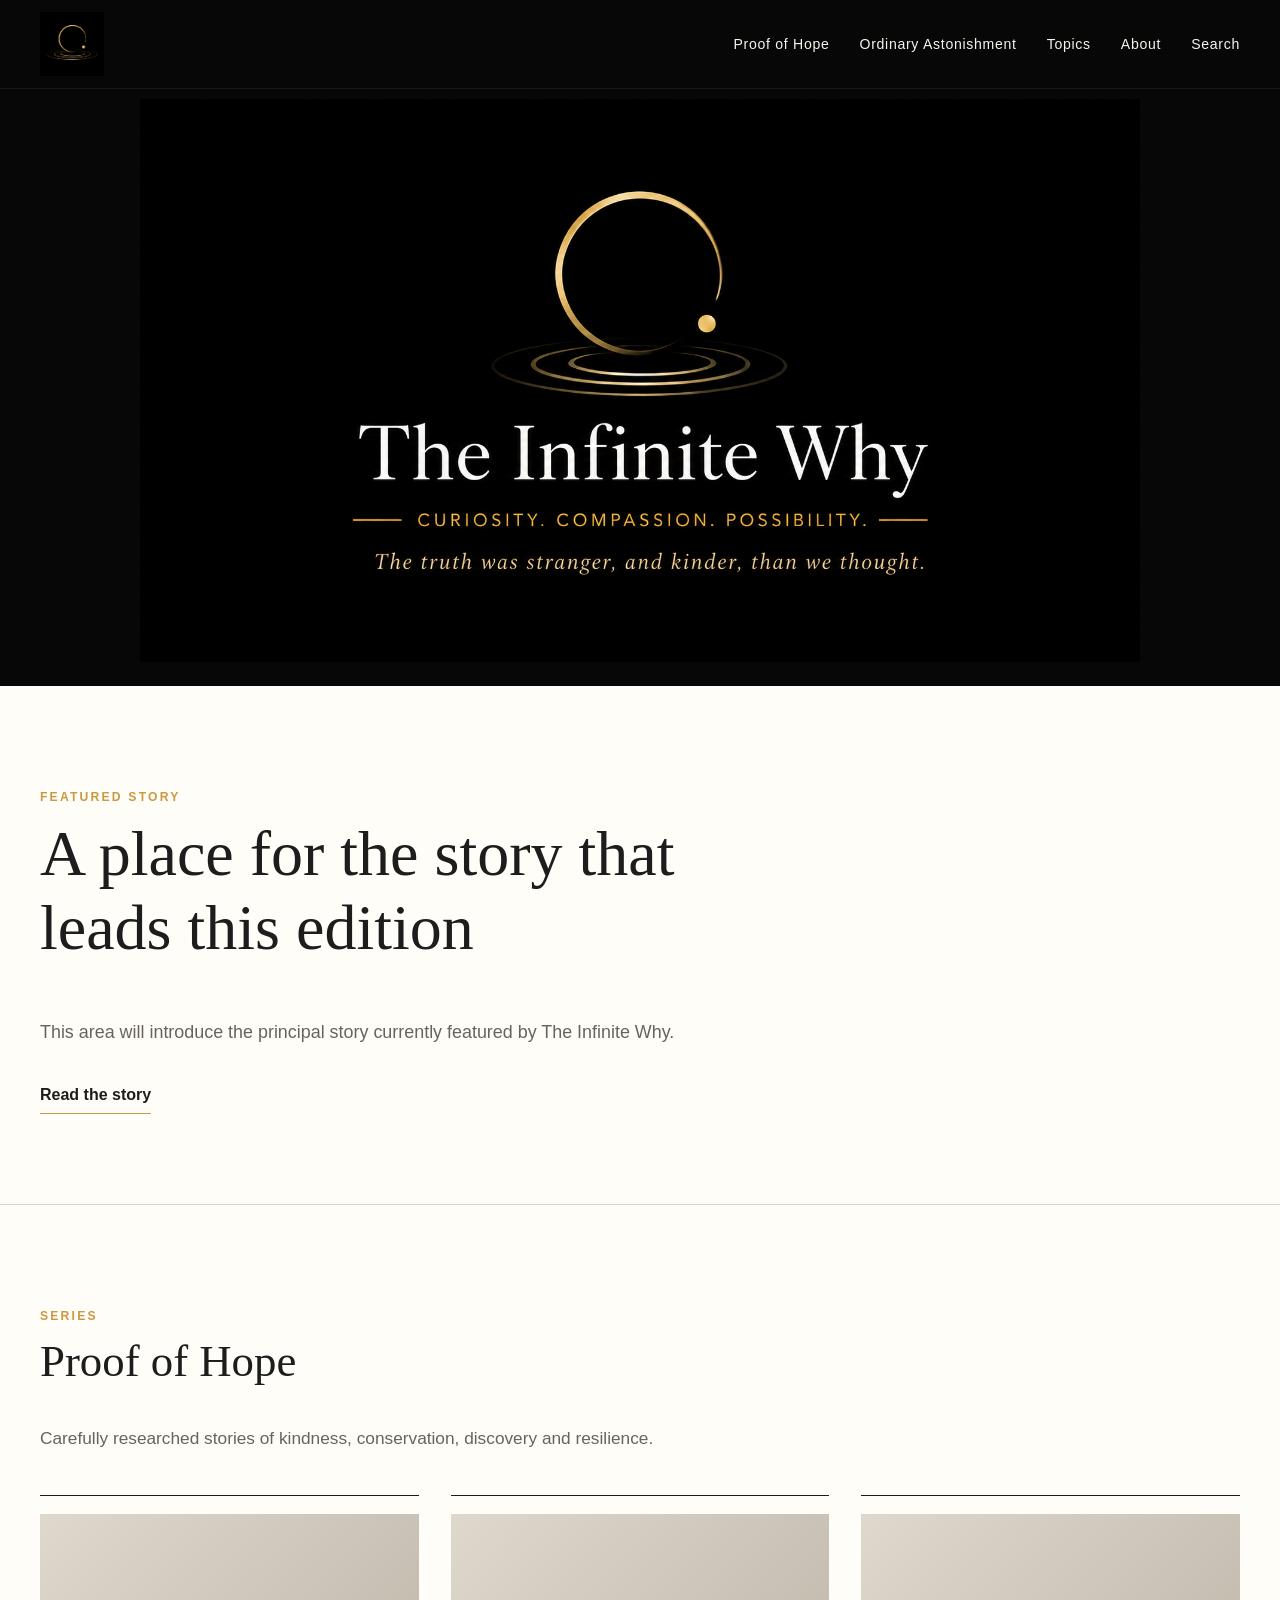
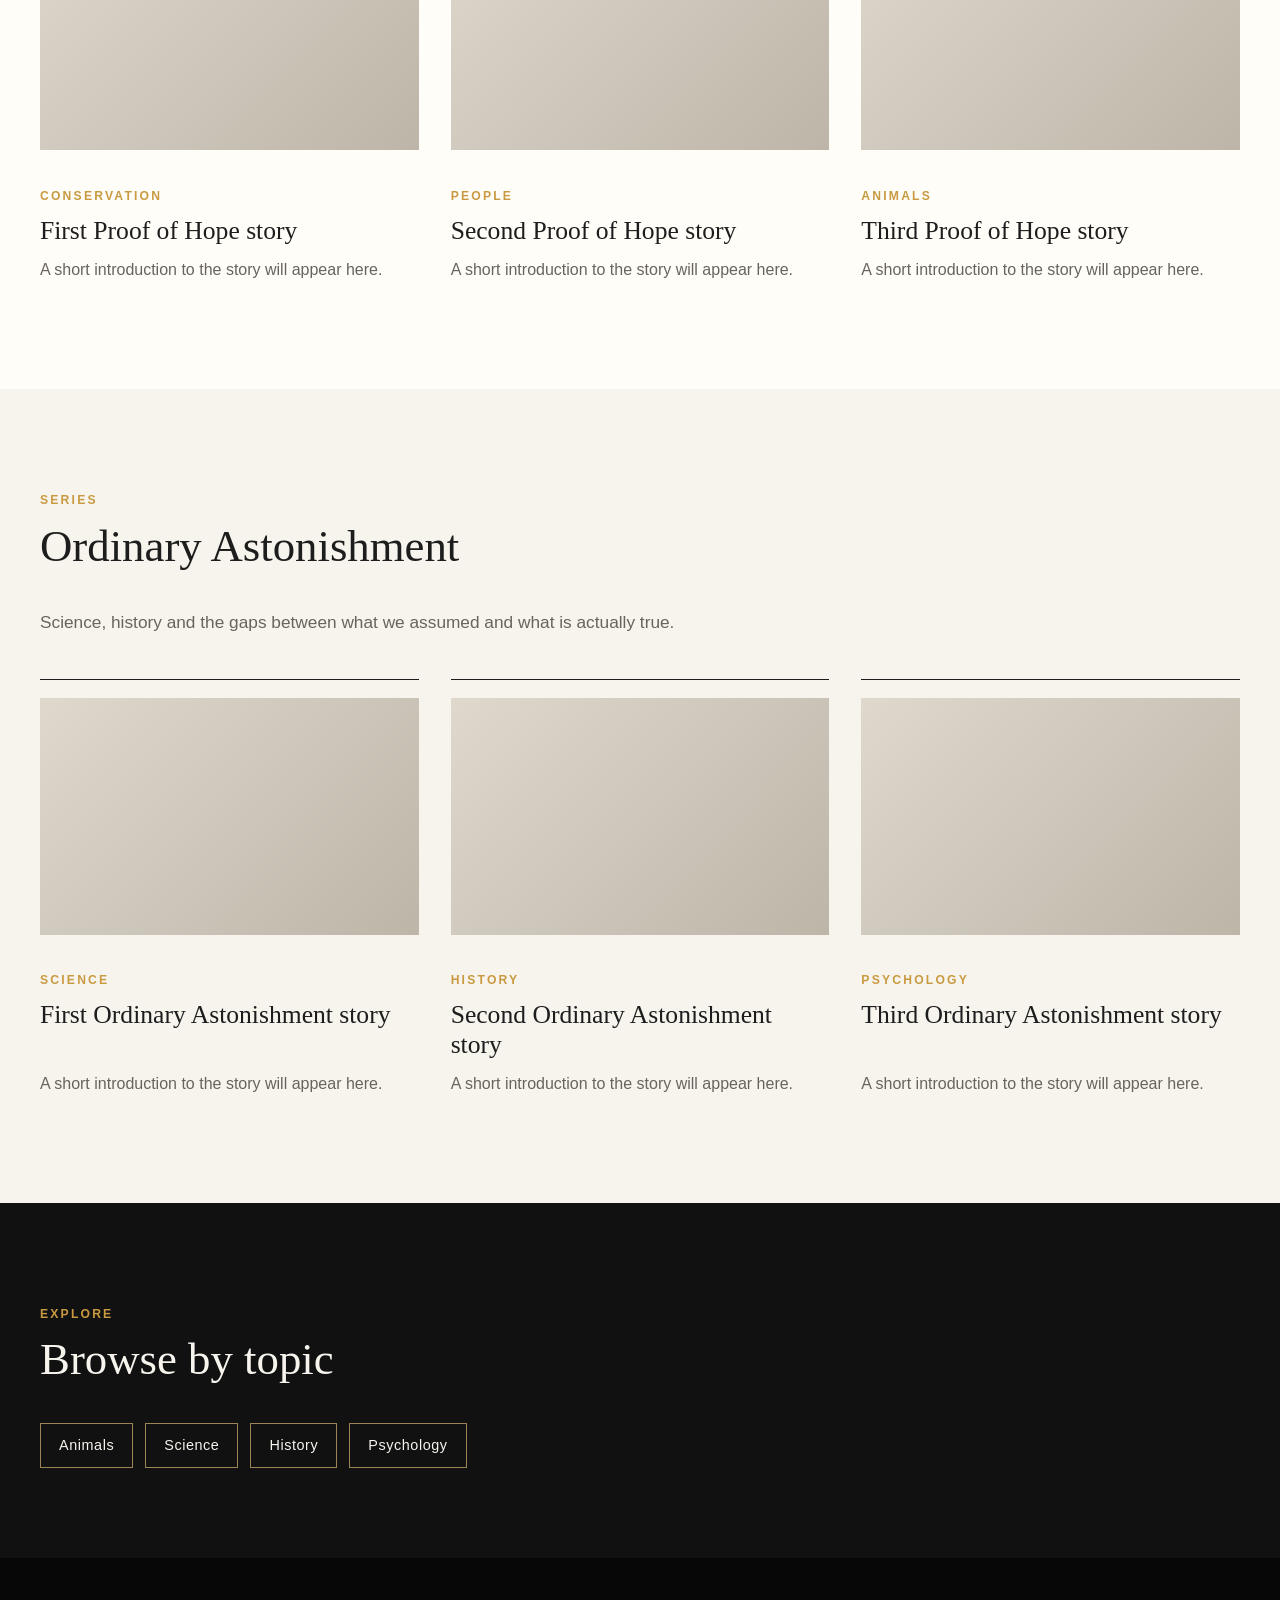
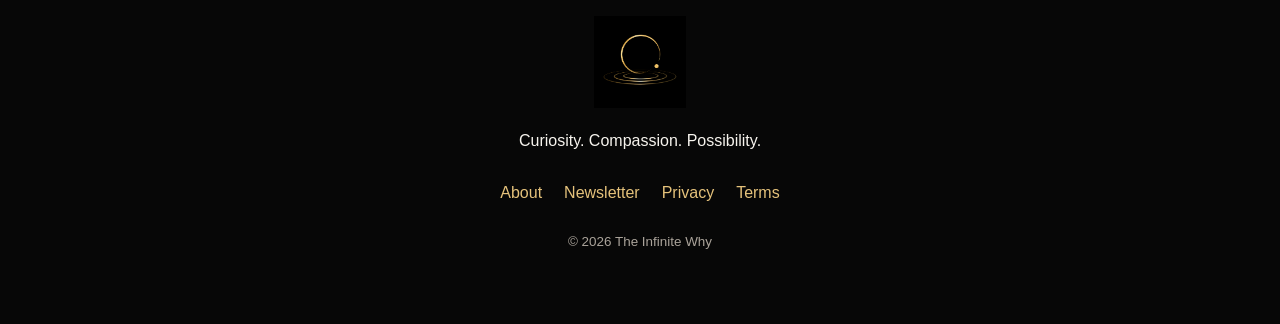
==== index.html @ bc5979b3 "Restore local project after OneDrive move" ====
<!DOCTYPE html>
<html lang="en">
<head>
    <meta charset="UTF-8">

    <meta
        name="viewport"
        content="width=device-width, initial-scale=1.0"
    >

    <meta
        name="description"
        content="The Infinite Why explores evidence-based stories of curiosity, compassion and possibility."
    >

    <title>The Infinite Why</title>

    <link rel="stylesheet" href="css/style.css">
</head>

<body>

    <header class="site-header">

        <nav class="main-navigation" aria-label="Main navigation">

            <a class="brand-link" href="index.html">
                <img
                    class="navigation-logo"
                    src="images/branding/symbol-logo.png"
                    alt="The Infinite Why home"
                >
            </a>

            <button
                class="menu-button"
                type="button"
                aria-label="Open navigation menu"
                aria-expanded="false"
            >
                Menu
            </button>

            <ul class="navigation-links">
                <li>
                    <a href="#proof-of-hope">Proof of Hope</a>
                </li>

                <li>
                    <a href="#ordinary-astonishment">
                        Ordinary Astonishment
                    </a>
                </li>

                <li>
                    <a href="#topics">Topics</a>
                </li>

                <li>
                    <a href="about.html">About</a>
                </li>

                <li>
                    <a href="#search">Search</a>
                </li>
            </ul>

        </nav>

        <div class="brand-header">
            <img
                src="images/branding/header.png"
                alt="The Infinite Why. Curiosity. Compassion. Possibility. The truth was stranger, and kinder, than we thought."
            >
        </div>

    </header>

    <main>

        <section class="featured-story">
            <div class="section-inner">

                <p class="section-label">Featured story</p>

                <h1>A place for the story that leads this edition</h1>

                <p>
                    This area will introduce the principal story currently
                    featured by The Infinite Why.
                </p>

                <a class="text-link" href="#">
                    Read the story
                </a>

            </div>
        </section>

        <section
            class="publication-section"
            id="proof-of-hope"
        >
            <div class="section-inner">

                <p class="section-label">Series</p>

                <h2>Proof of Hope</h2>

                <p>
                    Carefully researched stories of kindness, conservation,
                    discovery and resilience.
                </p>

                <div class="story-grid">

                    <article class="story-card">
                        <div class="story-image-placeholder"></div>

                        <p class="story-topic">Conservation</p>

                        <h3>First Proof of Hope story</h3>

                        <p>
                            A short introduction to the story will appear here.
                        </p>
                    </article>

                    <article class="story-card">
                        <div class="story-image-placeholder"></div>

                        <p class="story-topic">People</p>

                        <h3>Second Proof of Hope story</h3>

                        <p>
                            A short introduction to the story will appear here.
                        </p>
                    </article>

                    <article class="story-card">
                        <div class="story-image-placeholder"></div>

                        <p class="story-topic">Animals</p>

                        <h3>Third Proof of Hope story</h3>

                        <p>
                            A short introduction to the story will appear here.
                        </p>
                    </article>

                </div>
            </div>
        </section>

        <section
            class="publication-section"
            id="ordinary-astonishment"
        >
            <div class="section-inner">

                <p class="section-label">Series</p>

                <h2>Ordinary Astonishment</h2>

                <p>
                    Science, history and the gaps between what we assumed
                    and what is actually true.
                </p>

                <div class="story-grid">

                    <article class="story-card">
                        <div class="story-image-placeholder"></div>

                        <p class="story-topic">Science</p>

                        <h3>First Ordinary Astonishment story</h3>

                        <p>
                            A short introduction to the story will appear here.
                        </p>
                    </article>

                    <article class="story-card">
                        <div class="story-image-placeholder"></div>

                        <p class="story-topic">History</p>

                        <h3>Second Ordinary Astonishment story</h3>

                        <p>
                            A short introduction to the story will appear here.
                        </p>
                    </article>

                    <article class="story-card">
                        <div class="story-image-placeholder"></div>

                        <p class="story-topic">Psychology</p>

                        <h3>Third Ordinary Astonishment story</h3>

                        <p>
                            A short introduction to the story will appear here.
                        </p>
                    </article>

                </div>
            </div>
        </section>

        <section class="topics-section" id="topics">
            <div class="section-inner">

                <p class="section-label">Explore</p>

                <h2>Browse by topic</h2>

                <div class="topic-links">
                    <a href="topics/animals.html">Animals</a>
                    <a href="topics/science.html">Science</a>
                    <a href="topics/history.html">History</a>
                    <a href="topics/psychology.html">Psychology</a>
                </div>

            </div>
        </section>

    </main>

    <footer class="site-footer">
        <div class="section-inner">

            <img
                class="footer-logo"
                src="images/branding/symbol-logo.png"
                alt=""
            >

            <p>
                Curiosity. Compassion. Possibility.
            </p>

            <nav aria-label="Footer navigation">
                <a href="about.html">About</a>
                <a href="pages/newsletter.html">Newsletter</a>
                <a href="pages/privacy.html">Privacy</a>
                <a href="pages/terms.html">Terms</a>
            </nav>

            <p>
                © 2026 The Infinite Why
            </p>

        </div>
    </footer>

    <script src="js/main.js"></script>

</body>
</html>
---- css/style.css ----
/* =========================================
   THE INFINITE WHY
   Main stylesheet
   ========================================= */


/* ---------- Colour and spacing system ---------- */

:root {
    --black: #070707;
    --soft-black: #111111;
    --warm-white: #f7f4ee;
    --paper: #fffdf8;
    --gold: #c99a41;
    --gold-light: #e5c27b;
    --text-dark: #1d1d1d;
    --text-muted: #68645d;
    --border-light: #dcd5c9;

    --content-width: 1200px;
    --reading-width: 760px;
    --page-padding: 24px;
}


/* ---------- Basic reset ---------- */

*,
*::before,
*::after {
    box-sizing: border-box;
}

html {
    scroll-behavior: smooth;
}

body {
    margin: 0;
    background: var(--warm-white);
    color: var(--text-dark);
    font-family: Arial, Helvetica, sans-serif;
    line-height: 1.6;
}

img {
    display: block;
    max-width: 100%;
    height: auto;
}

a {
    color: inherit;
    text-decoration: none;
}

button,
input {
    font: inherit;
}


/* ---------- Reusable page container ---------- */

.section-inner {
    width: min(
        calc(100% - (var(--page-padding) * 2)),
        var(--content-width)
    );
    margin-inline: auto;
}


/* ---------- Navigation ---------- */

.site-header {
    background: var(--black);
}

.main-navigation {
    display: flex;
    align-items: center;
    justify-content: space-between;
    width: min(
        calc(100% - (var(--page-padding) * 2)),
        var(--content-width)
    );
    min-height: 88px;
    margin-inline: auto;
    gap: 32px;
}

.brand-link {
    flex: 0 0 auto;
}

.navigation-logo {
    width: 64px;
    height: 64px;
    object-fit: contain;
}

.navigation-links {
    display: flex;
    align-items: center;
    gap: 30px;
    margin: 0;
    padding: 0;
    list-style: none;
}

.navigation-links a {
    color: var(--warm-white);
    font-size: 0.88rem;
    letter-spacing: 0.05em;
    transition:
        color 180ms ease,
        border-color 180ms ease;
}

.navigation-links a:hover,
.navigation-links a:focus-visible {
    color: var(--gold-light);
}

.menu-button {
    display: none;
    border: 1px solid var(--gold);
    background: transparent;
    color: var(--warm-white);
    padding: 8px 14px;
    cursor: pointer;
}


/* ---------- Branded homepage header ---------- */

.brand-header {
   display: flex;
    justify-content: center;
    padding: 10px var(--page-padding) 24px;
    border-top: 1px solid rgba(255, 255, 255, 0.08);
}

.brand-header img {
      width: min(100%, 1000px);
}


/* ---------- Shared editorial typography ---------- */

h1,
h2,
h3 {
    margin-top: 0;
    font-family: Georgia, "Times New Roman", serif;
    line-height: 1.15;
    font-weight: 500;
}

h1 {
    font-size: clamp(2.3rem, 5vw, 5rem);
}

h2 {
    font-size: clamp(2rem, 3.5vw, 3rem);
}

h3 {
    font-size: clamp(1.35rem, 2vw, 1.8rem);
}

.section-label,
.story-topic {
    margin-bottom: 10px;
    color: var(--gold);
    font-size: 0.76rem;
    font-weight: 700;
    letter-spacing: 0.18em;
    text-transform: uppercase;
}


/* ---------- Featured story ---------- */

.featured-story {
    padding: 90px 0;
    background: var(--paper);
    border-bottom: 1px solid var(--border-light);
}

.featured-story .section-inner {
    max-width: var(--reading-width);
    margin-left: max(
        var(--page-padding),
        calc((100% - var(--content-width)) / 2)
    );
}

.featured-story p:not(.section-label) {
    max-width: 650px;
    color: var(--text-muted);
    font-size: 1.12rem;
}

.text-link {
    display: inline-block;
    margin-top: 18px;
    padding-bottom: 5px;
    border-bottom: 1px solid var(--gold);
    color: var(--text-dark);
    font-weight: 700;
}

.text-link:hover,
.text-link:focus-visible {
    color: var(--gold);
}


/* ---------- Publication sections ---------- */

.publication-section {
    padding: 90px 0;
}

.publication-section:nth-of-type(even) {
    background: var(--paper);
}

.publication-section > .section-inner > p:not(.section-label) {
    max-width: 720px;
    margin-bottom: 42px;
    color: var(--text-muted);
    font-size: 1.08rem;
}


/* ---------- Story grid ---------- */

.story-grid {
    display: grid;
    grid-template-columns: repeat(3, minmax(0, 1fr));
    gap: 32px;
}

.story-card {
    display: flex;
    flex-direction: column;
    min-width: 0;
    padding-top: 18px;
    border-top: 1px solid var(--text-dark);
}

.story-image-placeholder {
    aspect-ratio: 16 / 10;
    margin-bottom: 24px;
    background:
        linear-gradient(
            135deg,
            #ded8cd,
            #bdb5a8
        );
}

.story-card h3 {
    margin-bottom: 12px;
}

.story-card p:last-child {
    margin-top: auto;
    color: var(--text-muted);
}


/* ---------- Topic section ---------- */

.topics-section {
    padding: 90px 0;
    background: var(--soft-black);
    color: var(--warm-white);
}

.topic-links {
    display: flex;
    flex-wrap: wrap;
    gap: 12px;
    margin-top: 34px;
}

.topic-links a {
    padding: 10px 18px;
    border: 1px solid rgba(229, 194, 123, 0.65);
    color: var(--warm-white);
    font-size: 0.9rem;
    letter-spacing: 0.04em;
    transition:
        background-color 180ms ease,
        color 180ms ease;
}

.topic-links a:hover,
.topic-links a:focus-visible {
    background: var(--gold);
    color: var(--black);
}


/* ---------- Footer ---------- */

.site-footer {
    padding: 58px 0;
    background: var(--black);
    color: var(--warm-white);
    text-align: center;
}

.footer-logo {
    width: 92px;
    margin: 0 auto 20px;
}

.site-footer nav {
    display: flex;
    flex-wrap: wrap;
    justify-content: center;
    gap: 22px;
    margin: 26px 0;
}

.site-footer a {
    color: var(--gold-light);
}

.site-footer p:last-child {
    color: #aaa39a;
    font-size: 0.84rem;
}


/* ---------- Keyboard accessibility ---------- */

a:focus-visible,
button:focus-visible {
    outline: 2px solid var(--gold-light);
    outline-offset: 4px;
}


/* ---------- Tablet layout ---------- */

@media (max-width: 900px) {

    .story-grid {
        grid-template-columns: repeat(2, minmax(0, 1fr));
    }

    .story-card:last-child {
        grid-column: 1 / -1;
        max-width: calc(50% - 16px);
    }

    .navigation-links {
        gap: 18px;
    }
}


/* ---------- Mobile layout ---------- */

@media (max-width: 700px) {

    :root {
        --page-padding: 18px;
    }

    .main-navigation {
        flex-wrap: wrap;
        padding-block: 12px;
    }

    .menu-button {
        display: block;
    }

    .navigation-links {
        display: none;
        flex-basis: 100%;
        flex-direction: column;
        align-items: flex-start;
        gap: 0;
        padding: 12px 0 6px;
    }

    .navigation-links.is-open {
        display: flex;
    }

    .navigation-links li {
        width: 100%;
    }

    .navigation-links a {
        display: block;
        width: 100%;
        padding: 12px 0;
        border-bottom: 1px solid rgba(255, 255, 255, 0.12);
    }

    .brand-header {
        padding-top: 26px;
        padding-bottom: 32px;
    }

    .featured-story,
    .publication-section,
    .topics-section {
        padding: 62px 0;
    }

    .featured-story .section-inner {
        margin-inline: auto;
    }

    .story-grid {
        grid-template-columns: 1fr;
    }

    .story-card:last-child {
        grid-column: auto;
        max-width: none;
    }
}
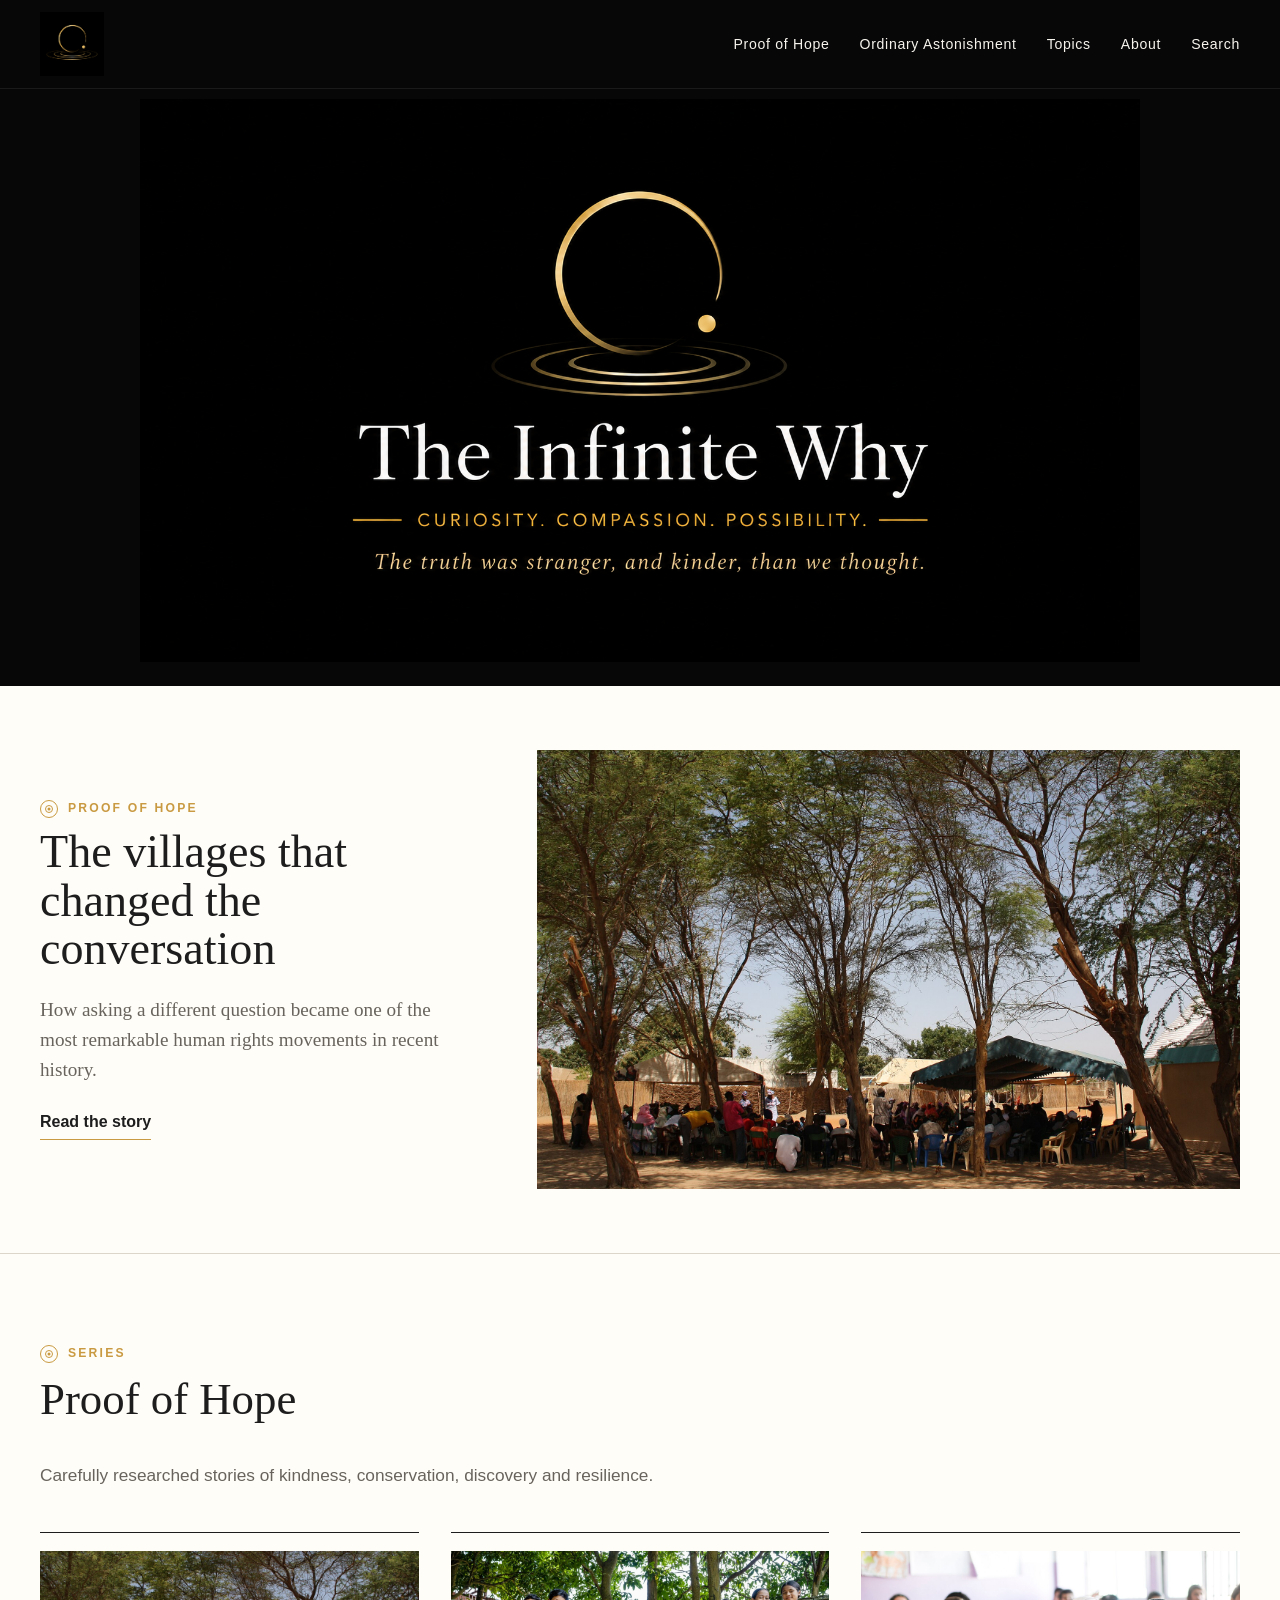
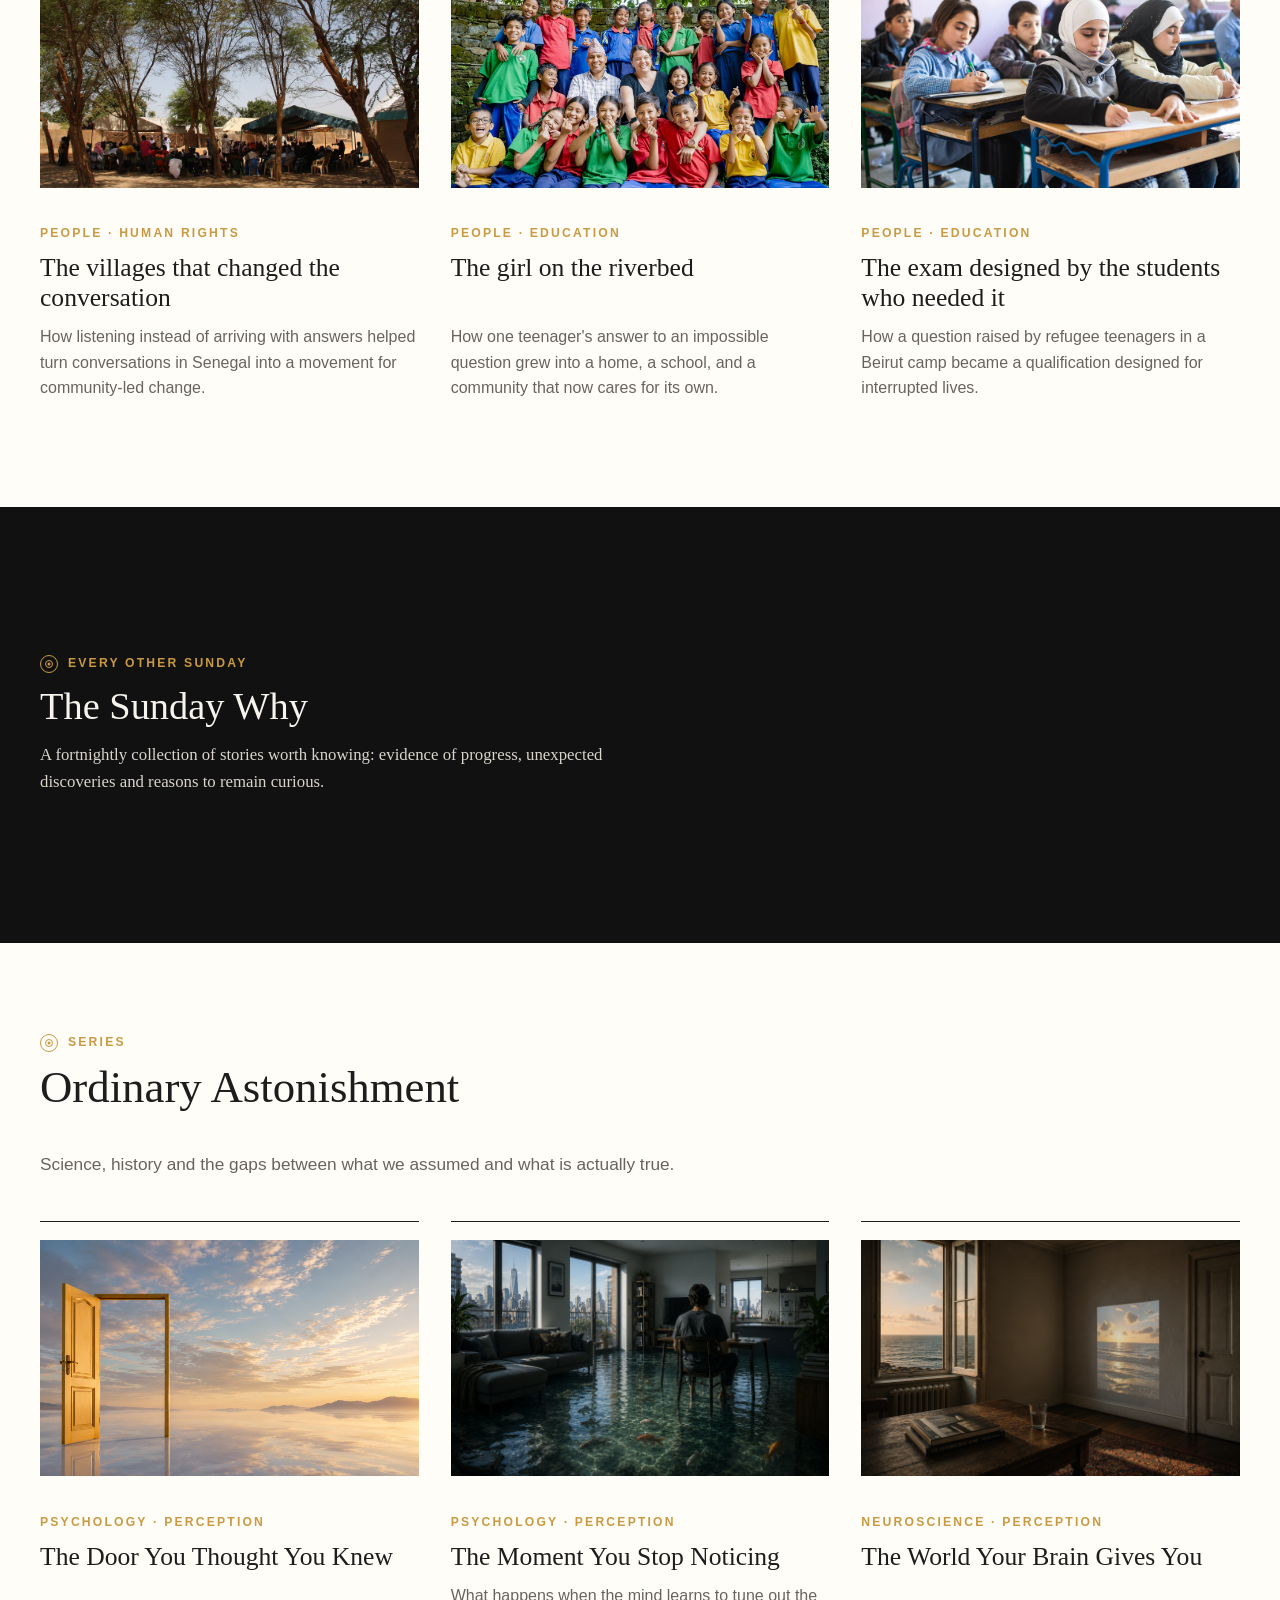
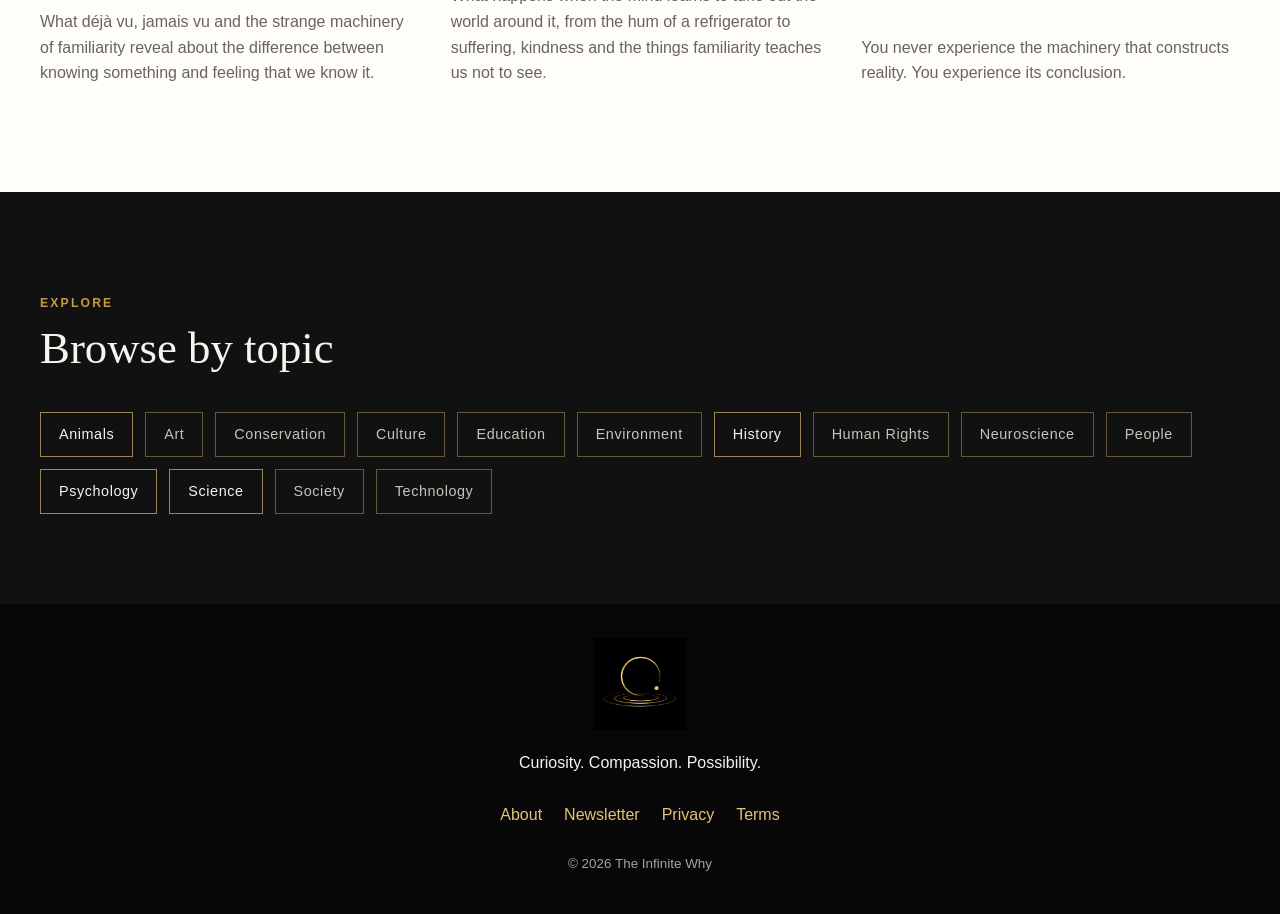
==== commit 7604c114: "Update site articles, images and layout" ====
--- a/index.html
+++ b/index.html
@@ -78,24 +78,50 @@
 
     <main>
 
-        <section class="featured-story">
-            <div class="section-inner">
-
-                <p class="section-label">Featured story</p>
-
-                <h1>A place for the story that leads this edition</h1>
-
-                <p>
-                    This area will introduce the principal story currently
-                    featured by The Infinite Why.
-                </p>
-
-                <a class="text-link" href="#">
-                    Read the story
-                </a>
-
+      <section class="featured-story">
+
+    <div class="section-inner featured-layout">
+
+        <div class="featured-copy">
+
+            <div class="section-heading-line">
+                <span class="why-mark" aria-hidden="true"></span>
+                <p class="section-label">Proof of Hope</p>
             </div>
-        </section>
+
+            <h1>
+                The villages that changed the conversation
+            </h1>
+
+            <p class="featured-standfirst">
+                How asking a different question became one of the most
+                remarkable human rights movements in recent history.
+            </p>
+
+            <a
+                class="text-link"
+                href="articles/proof-of-hope/villages-that-changed-the-conversation.html"
+            >
+                Read the story
+            </a>
+
+        </div>
+
+        <a
+            class="featured-image-link"
+            href="articles/proof-of-hope/villages-that-changed-the-conversation.html"
+            aria-label="Read The villages that changed the conversation"
+        >
+            <img
+                class="featured-image"
+                src="images/articles/proof-of-hope/villages-that-changed-the-conversation/village-gathering.jpg"
+                alt="Community members gathered beneath trees during a Tostan programme in Senegal."
+            >
+        </a>
+
+    </div>
+
+</section>
 
         <section
             class="publication-section"
@@ -103,9 +129,12 @@
         >
             <div class="section-inner">
 
-                <p class="section-label">Series</p>
-
-                <h2>Proof of Hope</h2>
+                <div class="section-heading-line">
+    <span class="why-mark" aria-hidden="true"></span>
+    <p class="section-label">Series</p>
+</div>
+
+<h2>Proof of Hope</h2>
 
                 <p>
                     Carefully researched stories of kindness, conservation,
@@ -115,54 +144,137 @@
                 <div class="story-grid">
 
                     <article class="story-card">
-                        <div class="story-image-placeholder"></div>
-
-                        <p class="story-topic">Conservation</p>
-
-                        <h3>First Proof of Hope story</h3>
+
+    <a
+        class="story-image-link"
+        href="articles/proof-of-hope/villages-that-changed-the-conversation.html"
+    >
+        <img
+            class="story-image"
+            src="images/articles/proof-of-hope/villages-that-changed-the-conversation/village-gathering.jpg"
+            alt="Community members gathered during a Tostan programme in Senegal."
+        >
+    </a>
+
+    <p class="story-topic">People · Human Rights</p>
+
+    <h3>
+        <a href="articles/proof-of-hope/villages-that-changed-the-conversation.html">
+            The villages that changed the conversation
+        </a>
+    </h3>
+
+    <p>
+        How listening instead of arriving with answers helped turn
+        conversations in Senegal into a movement for community-led change.
+    </p>
+
+</article>
+
+                    <article class="story-card">
+
+                        <a
+                            class="story-image-link"
+                            href="articles/proof-of-hope/the-girl-on-the-riverbed.html"
+                        >
+                            <img
+                                class="story-image"
+                                src="images/articles/proof-of-hope/the-girl-on-the-riverbed/maggie-tope-kopila-family.jpg"
+                                alt="Maggie Doyne and Tope Bahadur Malla surrounded by children from the Kopila Valley community in Nepal."
+                            >
+                        </a>
+
+                        <p class="story-topic">People · Education</p>
+
+                        <h3>
+                            <a href="articles/proof-of-hope/the-girl-on-the-riverbed.html">
+                                The girl on the riverbed
+                            </a>
+                        </h3>
 
                         <p>
-                            A short introduction to the story will appear here.
+                            How one teenager's answer to an impossible question grew into
+                            a home, a school, and a community that now cares for its own.
                         </p>
+
                     </article>
 
                     <article class="story-card">
-                        <div class="story-image-placeholder"></div>
-
-                        <p class="story-topic">People</p>
-
-                        <h3>Second Proof of Hope story</h3>
+                        <a
+                            class="story-image-link"
+                            href="articles/proof-of-hope/the-exam-designed-by-the-students-who-needed-it.html"
+                        >
+                            <img
+                                class="story-image"
+                                src="images/articles/proof-of-hope/the-exam-designed-by-the-students-who-needed-it/the-right-to-education-refugees.jpg"
+                                alt="Syrian refugee students attending school in Lebanon."
+                            >
+                        </a>
+
+                        <p class="story-topic">People · Education</p>
+
+                        <h3>
+                            <a href="articles/proof-of-hope/the-exam-designed-by-the-students-who-needed-it.html">
+                                The exam designed by the students who needed it
+                            </a>
+                        </h3>
 
                         <p>
-                            A short introduction to the story will appear here.
-                        </p>
-                    </article>
-
-                    <article class="story-card">
-                        <div class="story-image-placeholder"></div>
-
-                        <p class="story-topic">Animals</p>
-
-                        <h3>Third Proof of Hope story</h3>
-
-                        <p>
-                            A short introduction to the story will appear here.
+                            How a question raised by refugee teenagers in a Beirut camp became
+                            a qualification designed for interrupted lives.
                         </p>
                     </article>
 
                 </div>
             </div>
         </section>
-
+<section class="newsletter-signup">
+
+    <div class="section-inner newsletter-inner">
+
+        <div class="newsletter-copy">
+
+            <div class="section-heading-line">
+                <span class="why-mark why-mark-light" aria-hidden="true"></span>
+                <p class="section-label">Every other Sunday</p>
+            </div>
+
+            <h2>The Sunday Why</h2>
+
+            <p>
+                A fortnightly collection of stories worth knowing:
+                evidence of progress, unexpected discoveries and reasons
+                to remain curious.
+            </p>
+
+        </div>
+
+        <div class="newsletter-embed-wrap">
+            <iframe
+                class="newsletter-embed"
+                src="https://theinfinitewhyproject.substack.com/embed"
+                title="Subscribe to The Sunday Why"
+                loading="lazy"
+                frameborder="0"
+                scrolling="no"
+            ></iframe>
+        </div>
+
+    </div>
+
+</section>
         <section
             class="publication-section"
             id="ordinary-astonishment"
         >
             <div class="section-inner">
 
-                <p class="section-label">Series</p>
-
-                <h2>Ordinary Astonishment</h2>
+                <div class="section-heading-line">
+    <span class="why-mark" aria-hidden="true"></span>
+    <p class="section-label">Series</p>
+</div>
+
+<h2>Ordinary Astonishment</h2>
 
                 <p>
                     Science, history and the gaps between what we assumed
@@ -171,40 +283,89 @@
 
                 <div class="story-grid">
 
+                  <article class="story-card">
+
+    <a
+        class="story-image-link"
+        href="articles/ordinary-astonishment/the-door-you-thought-you-knew.html"
+    >
+        <img
+            class="story-image"
+            src="images/articles/ordinary-astonishment/the-door-you-thought-you-knew/door-you-thought-you-knew.png"
+            alt="An open door standing before a wide landscape and sky."
+        >
+    </a>
+
+    <p class="story-topic">Psychology · Perception</p>
+
+    <h3>
+        <a href="articles/ordinary-astonishment/the-door-you-thought-you-knew.html">
+            The Door You Thought You Knew
+        </a>
+    </h3>
+
+    <p>
+        What déjà vu, jamais vu and the strange machinery of familiarity
+        reveal about the difference between knowing something and feeling
+        that we know it.
+    </p>
+
+</article>
+
                     <article class="story-card">
-                        <div class="story-image-placeholder"></div>
-
-                        <p class="story-topic">Science</p>
-
-                        <h3>First Ordinary Astonishment story</h3>
+
+                        <a
+                            class="story-image-link"
+                            href="articles/ordinary-astonishment/the-moment-you-stopped-noticing.html"
+                        >
+                            <img
+                                class="story-image"
+                                src="images/articles/ordinary-astonishment/the-moment-you-stopped-noticing/the-moment-you-stopped-noticing.png"
+                                alt="A modern apartment filled with shallow water and fish while a seated person continues with an ordinary day."
+                            >
+                        </a>
+
+                        <p class="story-topic">Psychology · Perception</p>
+
+                        <h3>
+                            <a href="articles/ordinary-astonishment/the-moment-you-stopped-noticing.html">
+                                The Moment You Stop Noticing
+                            </a>
+                        </h3>
 
                         <p>
-                            A short introduction to the story will appear here.
+                            What happens when the mind learns to tune out the world around it,
+                            from the hum of a refrigerator to suffering, kindness and the
+                            things familiarity teaches us not to see.
                         </p>
+
                     </article>
-
                     <article class="story-card">
-                        <div class="story-image-placeholder"></div>
-
-                        <p class="story-topic">History</p>
-
-                        <h3>Second Ordinary Astonishment story</h3>
+
+                        <a
+                            class="story-image-link"
+                            href="articles/ordinary-astonishment/the-world-your-brain-gives-you.html"
+                        >
+                            <img
+                                class="story-image"
+                                src="images/articles/ordinary-astonishment/the-world-your-brain-gives-you/the-world-your-brain-gives-you.png"
+                                alt="An enclosed room transformed by an image of the sea projected across a wall."
+                            >
+                        </a>
+
+                        <p class="story-topic">Neuroscience · Perception</p>
+
+                        <h3>
+                            <a href="articles/ordinary-astonishment/the-world-your-brain-gives-you.html">
+                                The World Your Brain Gives You
+                            </a>
+                        </h3>
 
                         <p>
-                            A short introduction to the story will appear here.
+                            You never experience the machinery that constructs reality.
+                            You experience its conclusion.
                         </p>
-                    </article>
-
-                    <article class="story-card">
-                        <div class="story-image-placeholder"></div>
-
-                        <p class="story-topic">Psychology</p>
-
-                        <h3>Third Ordinary Astonishment story</h3>
-
-                        <p>
-                            A short introduction to the story will appear here.
-                        </p>
+
                     </article>
 
                 </div>
@@ -220,9 +381,19 @@
 
                 <div class="topic-links">
                     <a href="topics/animals.html">Animals</a>
+                    <span class="topic-chip topic-chip-upcoming">Art</span>
+                    <span class="topic-chip topic-chip-upcoming">Conservation</span>
+                    <span class="topic-chip topic-chip-upcoming">Culture</span>
+                    <span class="topic-chip topic-chip-upcoming">Education</span>
+                    <span class="topic-chip topic-chip-upcoming">Environment</span>
+                    <a href="topics/history.html">History</a>
+                    <span class="topic-chip topic-chip-upcoming">Human Rights</span>
+                    <span class="topic-chip topic-chip-upcoming">Neuroscience</span>
+                    <span class="topic-chip topic-chip-upcoming">People</span>
+                    <a href="topics/psychology.html">Psychology</a>
                     <a href="topics/science.html">Science</a>
-                    <a href="topics/history.html">History</a>
-                    <a href="topics/psychology.html">Psychology</a>
+                    <span class="topic-chip topic-chip-upcoming">Society</span>
+                    <span class="topic-chip topic-chip-upcoming">Technology</span>
                 </div>
 
             </div>
--- a/css/style.css
+++ b/css/style.css
@@ -306,6 +306,21 @@
 }
 
 
+
+/* ---------- Expanded topic chips ---------- */
+
+.topic-links .topic-chip {
+    padding: 10px 18px;
+    border: 1px solid rgba(229, 194, 123, 0.4);
+    color: #c9c3b9;
+    font-size: 0.9rem;
+    letter-spacing: 0.04em;
+}
+
+.topic-links .topic-chip-upcoming {
+    cursor: default;
+}
+
 /* ---------- Footer ---------- */
 
 .site-footer {
@@ -430,4 +445,1372 @@
         grid-column: auto;
         max-width: none;
     }
+}
+
+/* =========================================
+   ARTICLE PAGES
+   ========================================= */
+
+.article-page {
+    background: var(--paper);
+}
+
+.article-header {
+    padding: 64px var(--page-padding) 48px;
+    text-align: center;
+}
+
+.article-header-inner {
+    width: min(100%, 980px);
+    margin-inline: auto;
+}
+
+.article-series {
+    display: inline-block;
+    margin-bottom: 22px;
+    color: var(--gold);
+    font-size: 0.78rem;
+    font-weight: 700;
+    letter-spacing: 0.18em;
+    text-transform: uppercase;
+}
+
+.article-header h1 {
+    margin-bottom: 26px;
+    font-size: clamp(2.8rem, 6vw, 5.8rem);
+}
+
+.article-standfirst {
+    max-width: 820px;
+    margin: 0 auto;
+    color: var(--text-muted);
+    font-family: Georgia, "Times New Roman", serif;
+    font-size: clamp(1.25rem, 2.4vw, 1.75rem);
+    line-height: 1.45;
+}
+
+.article-meta {
+    display: flex;
+    flex-wrap: wrap;
+    justify-content: center;
+    gap: 10px;
+    margin-top: 32px;
+    color: var(--text-muted);
+    font-size: 0.88rem;
+}
+
+.article-hero {
+    width: min(
+        calc(100% - (var(--page-padding) * 2)),
+        1280px
+    );
+    margin: 0 auto 64px;
+}
+
+.article-hero img {
+    width: 100%;
+    max-height: 650px;
+    object-fit: cover;
+    object-position: center;
+}
+
+.article-hero figcaption,
+.article-side-figure figcaption {
+    margin-top: 12px;
+    color: var(--text-muted);
+    font-size: 0.78rem;
+    line-height: 1.5;
+}
+
+.article-hero figcaption a,
+.article-side-figure figcaption a {
+    color: #8c6420;
+    text-decoration: underline;
+    text-underline-offset: 3px;
+}
+
+.article-body {
+    width: min(
+        calc(100% - (var(--page-padding) * 2)),
+        var(--reading-width)
+    );
+    margin-inline: auto;
+    padding-bottom: 100px;
+}
+
+.article-body p {
+    margin: 0 0 1.5em;
+    font-family: Georgia, "Times New Roman", serif;
+    font-size: clamp(1.08rem, 1.5vw, 1.25rem);
+    line-height: 1.82;
+}
+
+.article-opening {
+    font-size: clamp(1.25rem, 2vw, 1.55rem) !important;
+}
+
+.article-emphasis {
+    margin: 50px 0 !important;
+    color: #6e501f;
+    font-size: clamp(1.55rem, 3vw, 2.3rem) !important;
+    font-style: italic;
+    line-height: 1.4 !important;
+    text-align: center;
+}
+
+.article-body h2 {
+    margin-top: 68px;
+    margin-bottom: 24px;
+    font-size: clamp(2rem, 3.4vw, 2.85rem);
+}
+
+.article-split {
+    display: grid;
+    grid-template-columns: minmax(0, 1.35fr) minmax(280px, 0.85fr);
+    gap: 42px;
+    align-items: start;
+    width: min(1080px, calc(100vw - (var(--page-padding) * 2)));
+    margin: 42px 50%;
+    transform: translateX(-50%);
+}
+
+.article-side-figure {
+    margin: 0;
+}
+
+.article-side-figure img {
+    width: 100%;
+}
+
+.article-body blockquote {
+    margin: 38px 0;
+    padding: 24px 32px;
+    border-left: 3px solid var(--gold);
+    color: #5f461c;
+    font-family: Georgia, "Times New Roman", serif;
+    font-size: clamp(1.35rem, 2.5vw, 2rem);
+    font-style: italic;
+    line-height: 1.45;
+}
+
+.article-reflection,
+.article-takeaway {
+    padding: 40px 48px;
+}
+
+.article-reflection {
+    border: 1px solid var(--border-light);
+    background: #f5efe3;
+}
+
+.article-takeaway {
+    background: var(--soft-black);
+    color: var(--warm-white);
+}
+
+.article-reflection h2,
+.article-takeaway h2 {
+    margin-top: 0;
+}
+
+.article-takeaway h2 {
+    color: var(--gold-light);
+}
+
+.article-sources,
+.article-credits {
+    margin-top: 72px;
+    padding-top: 38px;
+    border-top: 1px solid var(--border-light);
+}
+
+.article-sources h2,
+.article-credits h2 {
+    margin-top: 0;
+    font-size: clamp(1.7rem, 3vw, 2.4rem);
+}
+
+.article-sources li {
+    margin-bottom: 16px;
+    color: var(--text-muted);
+    line-height: 1.65;
+}
+
+.article-credits p {
+    color: var(--text-muted);
+    font-family: Arial, Helvetica, sans-serif;
+    font-size: 0.9rem;
+    line-height: 1.6;
+}
+
+
+/* ---------- Article tablet and mobile layout ---------- */
+
+@media (max-width: 800px) {
+
+    .article-header {
+        padding-top: 62px;
+    }
+
+    .article-split {
+        grid-template-columns: 1fr;
+        width: 100%;
+        margin: 42px 0;
+        transform: none;
+    }
+
+    .article-side-figure {
+        max-width: 420px;
+        margin-inline: auto;
+    }
+
+    .article-reflection,
+    .article-takeaway {
+        padding: 30px;
+    }
+}
+
+@media (max-width: 520px) {
+
+    .article-header h1 {
+        max-width: 1050px;
+    margin: 0 auto 26px;
+    font-size: clamp(2.8rem, 5vw, 4.9rem);
+}
+
+    .article-hero {
+        width: 100%;
+    }
+
+    .article-hero figcaption {
+        padding-inline: var(--page-padding);
+    }
+
+    .article-body blockquote {
+        padding: 20px;
+    }
+
+    .article-reflection,
+    .article-takeaway {
+        margin-inline: calc(var(--page-padding) * -1);
+        padding-inline: var(--page-padding);
+    }
+}
+
+/* =========================================
+   ARTICLE REFINEMENTS
+   ========================================= */
+
+/* Main article heading */
+.article-header {
+    padding: 58px var(--page-padding) 42px;
+}
+
+.article-header-inner {
+    max-width: 1000px;
+}
+
+.article-header h1 {
+    max-width: 900px;
+    margin: 0 auto 22px;
+    font-size: clamp(2.6rem, 4.4vw, 4.4rem);
+    line-height: 1.06;
+}
+
+.article-standfirst {
+    max-width: 780px;
+    font-size: clamp(1.15rem, 1.8vw, 1.45rem);
+    line-height: 1.45;
+}
+
+.article-meta {
+    margin-top: 24px;
+}
+
+
+/* Hero image */
+.article-hero {
+    margin-bottom: 48px;
+}
+
+.article-hero img {
+    max-height: 620px;
+}
+
+
+/* Main reading column */
+.article-body {
+    max-width: 820px;
+}
+
+.article-body p {
+    margin-bottom: 1.25em;
+    font-size: clamp(1.05rem, 1.25vw, 1.16rem);
+    line-height: 1.72;
+}
+
+
+/* Opening paragraph */
+.article-opening {
+    font-size: clamp(1.08rem, 1.4vw, 1.22rem) !important;
+}
+
+
+/* The "People sitting together..." line */
+.article-emphasis {
+    margin: 28px 0 42px !important;
+    font-size: clamp(1.3rem, 2vw, 1.7rem) !important;
+    line-height: 1.4 !important;
+    text-align: left;
+}
+
+
+/* Article subheadings */
+.article-body h2 {
+    margin-top: 52px;
+    margin-bottom: 20px;
+    font-size: clamp(1.8rem, 3vw, 2.55rem);
+    line-height: 1.15;
+}
+
+
+/* Molly Melching section */
+.article-split {
+    grid-template-columns: minmax(0, 1fr) 260px;
+    gap: 38px;
+    width: min(980px, calc(100vw - (var(--page-padding) * 2)));
+    margin-top: 32px;
+    margin-bottom: 38px;
+}
+
+.article-side-figure {
+    width: 260px;
+    justify-self: end;
+}
+
+.article-side-figure img {
+    width: 100%;
+    height: auto;
+}
+
+
+/* Captions */
+.article-hero figcaption,
+.article-side-figure figcaption {
+    margin-top: 8px;
+    font-size: 0.74rem;
+    line-height: 1.4;
+}
+
+
+/* Reflection sections */
+.article-reflection,
+.article-takeaway {
+    margin-top: 52px;
+    padding: 32px 36px;
+}
+
+.article-reflection h2,
+.article-takeaway h2 {
+    margin: 0 0 22px;
+    font-size: clamp(1.8rem, 3vw, 2.45rem);
+}
+
+.article-reflection p,
+.article-takeaway p {
+    margin-bottom: 1.15em;
+    font-size: 1.06rem;
+    line-height: 1.65;
+}
+
+
+/* Questions inside "Why this story matters" */
+.article-body blockquote {
+    margin: 22px 0 26px;
+    padding: 12px 0 12px 24px;
+    font-size: clamp(1.25rem, 2vw, 1.55rem);
+    line-height: 1.4;
+}
+
+
+/* Sources and credits */
+.article-sources,
+.article-credits {
+    margin-top: 52px;
+    padding-top: 30px;
+}
+
+.article-sources h2,
+.article-credits h2 {
+    font-size: clamp(1.6rem, 2.5vw, 2.1rem);
+}
+
+.article-sources li {
+    margin-bottom: 10px;
+    line-height: 1.5;
+}
+
+.article-credits p {
+    margin-bottom: 12px;
+}
+
+
+/* Mobile */
+@media (max-width: 800px) {
+
+    .article-header {
+        padding-top: 44px;
+    }
+
+    .article-split {
+        grid-template-columns: 1fr;
+        width: 100%;
+    }
+
+    .article-side-figure {
+        width: min(260px, 100%);
+        justify-self: start;
+        margin: 16px 0 8px;
+    }
+
+    .article-reflection,
+    .article-takeaway {
+        padding: 28px;
+    }
+}
+
+/* =========================================
+   ARTICLE FLOW FIXES
+   ========================================= */
+
+/* Keep ordinary section headings restrained */
+.article-body h2 {
+    margin-top: 44px;
+    margin-bottom: 18px;
+    font-size: clamp(1.65rem, 2.4vw, 2.2rem);
+    line-height: 1.18;
+}
+
+/* Keep the Molly Melching section aligned with the article */
+.article-split {
+    display: grid;
+    grid-template-columns: minmax(0, 1fr) 220px;
+    gap: 30px;
+
+    width: 100%;
+    margin: 28px 0 34px;
+    transform: none;
+
+    align-items: start;
+}
+
+/* Make sure the text does not stretch strangely */
+.article-split-text {
+    min-width: 0;
+}
+
+/* Small archival image, not a feature image */
+.article-side-figure {
+    width: 220px;
+    margin: 0;
+    justify-self: end;
+}
+
+.article-side-figure img {
+    display: block;
+    width: 220px;
+    height: auto;
+}
+
+/* Keep the visible caption short and neat */
+.article-side-figure figcaption {
+    margin-top: 7px;
+    font-size: 0.72rem;
+    line-height: 1.35;
+}
+
+/* Reduce spacing around major sections */
+.article-body h2 + p {
+    margin-top: 0;
+}
+
+.article-body p {
+    margin-bottom: 1.1em;
+}
+
+/* Keep the opening emphasis connected to the article */
+.article-emphasis {
+    margin: 20px 0 34px !important;
+    font-size: clamp(1.2rem, 1.8vw, 1.5rem) !important;
+    text-align: left;
+}
+
+/* Mobile */
+@media (max-width: 760px) {
+    .article-split {
+        grid-template-columns: 1fr;
+        gap: 18px;
+    }
+
+    .article-side-figure {
+        width: min(220px, 100%);
+        justify-self: start;
+    }
+
+    .article-side-figure img {
+        width: 100%;
+    }
+}
+
+/* Final adjustment — reflection box spacing */
+.article-reflection {
+    padding: 26px 30px;
+}
+
+/* Final adjustment — takeaway text weight */
+.article-takeaway p {
+    font-weight: 400;
+}
+
+/* =========================================
+   FINAL ARTICLE TYPOGRAPHY + SPACING CLEANUP
+   ========================================= */
+
+
+/* Main article text */
+.article-body p {
+    font-size: 1rem;
+    line-height: 1.62;
+    margin-bottom: 1em;
+}
+
+
+/* All normal article section headings */
+.article-body h2 {
+    font-size: clamp(1.45rem, 2vw, 1.8rem);
+    line-height: 1.2;
+    margin-top: 38px;
+    margin-bottom: 15px;
+    font-weight: 400;
+}
+
+
+/* Opening statement:
+   keep it different, but stop making it look like another design element */
+.article-emphasis {
+    margin: 18px 0 30px !important;
+    font-size: 1.08rem !important;
+    line-height: 1.5 !important;
+    font-style: italic;
+    color: #3d3933;
+    text-align: left;
+}
+
+
+/* Molly section */
+.article-split {
+    margin-top: 24px;
+    margin-bottom: 30px;
+    gap: 28px;
+}
+
+.article-side-figure {
+    width: 200px;
+}
+
+.article-side-figure img {
+    width: 200px;
+}
+
+.article-side-figure figcaption {
+    margin-top: 6px;
+    font-size: 0.68rem;
+    line-height: 1.3;
+}
+
+
+/* Hero caption */
+.article-hero figcaption {
+    margin-top: 6px;
+    font-size: 0.7rem;
+    line-height: 1.35;
+}
+
+
+/* WHY THIS STORY MATTERS */
+.article-reflection {
+    margin-top: 36px;
+    margin-bottom: 26px;
+    padding: 24px 28px;
+}
+
+.article-reflection h2 {
+    margin: 0 0 16px;
+    font-size: 1.65rem;
+}
+
+.article-reflection p {
+    font-size: 0.98rem;
+    line-height: 1.58;
+    margin-bottom: 0.85em;
+}
+
+.article-reflection blockquote,
+.article-body .article-reflection blockquote {
+    margin: 16px 0 20px;
+    padding: 8px 0 8px 18px;
+    font-size: 1.12rem;
+    line-height: 1.45;
+}
+
+
+/* A THOUGHT FOR TODAY */
+.article-takeaway {
+    margin-top: 26px;
+    margin-bottom: 34px;
+    padding: 25px 28px;
+}
+
+.article-takeaway h2 {
+    margin: 0 0 16px;
+    font-size: 1.65rem;
+}
+
+.article-takeaway p {
+    font-size: 0.98rem;
+    line-height: 1.58;
+    margin-bottom: 0.85em;
+    font-weight: 400;
+}
+
+/* In case the HTML contains strong tags */
+.article-takeaway strong {
+    font-weight: 400;
+}
+
+
+/* SOURCES */
+.article-sources {
+    margin-top: 32px;
+    padding-top: 25px;
+}
+
+.article-sources h2 {
+    font-size: 1.45rem;
+    margin: 0 0 16px;
+}
+
+.article-sources ul {
+    margin-top: 0;
+}
+
+.article-sources li {
+    margin-bottom: 7px;
+    font-size: 0.9rem;
+    line-height: 1.45;
+}
+
+
+/* IMAGE CREDITS */
+.article-credits {
+    margin-top: 30px;
+    padding-top: 25px;
+}
+
+.article-credits h2 {
+    font-size: 1.45rem;
+    margin: 0 0 14px;
+}
+
+.article-credits p {
+    margin: 0 0 7px;
+    font-size: 0.88rem;
+    line-height: 1.4;
+}
+
+
+/* Slightly tighter spacing before the footer */
+.article-credits {
+    margin-bottom: 34px;
+}
+
+
+/* Mobile */
+@media (max-width: 760px) {
+
+    .article-body p {
+        font-size: 1rem;
+    }
+
+    .article-body h2 {
+        font-size: 1.45rem;
+    }
+
+    .article-reflection,
+    .article-takeaway {
+        padding: 22px;
+    }
+
+    .article-side-figure {
+        width: min(200px, 100%);
+    }
+
+    .article-side-figure img {
+        width: 100%;
+    }
+}
+
+/* =========================================
+   ARTICLE FLOW REFINEMENT
+   ========================================= */
+
+
+/* Opening emphasis:
+   same scale and colour as the surrounding prose */
+.article-emphasis {
+    font-size: 1rem !important;
+    line-height: 1.62 !important;
+    color: inherit !important;
+    margin: 18px 0 28px !important;
+    font-style: italic;
+    text-align: left;
+}
+
+
+/* -----------------------------------------
+   MOLLY MELCHING IMAGE
+   Turn rigid columns into editorial wrapping
+   ----------------------------------------- */
+
+.article-split {
+    display: block !important;
+    margin-top: 18px !important;
+    margin-bottom: 18px !important;
+}
+
+
+/* Let the photograph sit inside the prose */
+.article-side-figure {
+    float: right !important;
+    width: 175px !important;
+    margin: 4px 0 14px 26px !important;
+}
+
+
+/* Do not enlarge the original image */
+.article-side-figure img {
+    display: block;
+    width: 175px !important;
+    height: auto !important;
+    max-width: 100%;
+}
+
+
+/* Tiny, unobtrusive caption */
+.article-side-figure figcaption {
+    margin-top: 5px !important;
+    font-size: 0.64rem !important;
+    line-height: 1.25 !important;
+    color: #6a655e;
+}
+
+
+/* Allow following content to rise naturally instead
+   of reserving a large empty two-column row */
+.article-split::after {
+    content: "";
+    display: table;
+    clear: none;
+}
+
+
+/* -----------------------------------------
+   NORMAL ARTICLE HEADINGS
+   ----------------------------------------- */
+
+.article-body h2 {
+    font-size: 1.45rem !important;
+    line-height: 1.22 !important;
+    margin-top: 30px !important;
+    margin-bottom: 12px !important;
+    font-weight: 400;
+}
+
+
+/* -----------------------------------------
+   REFLECTION BOX
+   ----------------------------------------- */
+
+.article-reflection {
+    margin-top: 30px !important;
+    margin-bottom: 22px !important;
+    padding: 22px 26px !important;
+}
+
+.article-reflection h2 {
+    font-size: 1.45rem !important;
+    margin: 0 0 14px !important;
+}
+
+.article-reflection p {
+    font-size: 0.96rem !important;
+    line-height: 1.55 !important;
+    margin: 0 0 12px !important;
+}
+
+.article-reflection blockquote,
+.article-body .article-reflection blockquote {
+    font-size: 1rem !important;
+    line-height: 1.45 !important;
+    margin: 14px 0 16px !important;
+    padding: 5px 0 5px 16px !important;
+}
+
+
+/* -----------------------------------------
+   THOUGHT FOR TODAY
+   ----------------------------------------- */
+
+.article-takeaway {
+    margin-top: 20px !important;
+    margin-bottom: 28px !important;
+    padding: 22px 26px !important;
+}
+
+.article-takeaway h2 {
+    font-size: 1.45rem !important;
+    margin-bottom: 14px !important;
+}
+
+.article-takeaway p,
+.article-takeaway strong {
+    font-size: 0.96rem !important;
+    line-height: 1.55 !important;
+    font-weight: 400 !important;
+}
+
+
+/* -----------------------------------------
+   SOURCES + IMAGE CREDITS
+   ----------------------------------------- */
+
+.article-sources {
+    margin-top: 26px !important;
+    padding-top: 20px !important;
+}
+
+.article-sources h2,
+.article-credits h2 {
+    font-size: 1.3rem !important;
+    margin-bottom: 12px !important;
+}
+
+.article-sources li {
+    font-size: 0.85rem !important;
+    line-height: 1.4 !important;
+    margin-bottom: 5px !important;
+}
+
+
+.article-credits {
+    margin-top: 22px !important;
+    margin-bottom: 20px !important;
+    padding-top: 20px !important;
+}
+
+.article-credits p {
+    font-size: 0.82rem !important;
+    line-height: 1.35 !important;
+    margin: 0 0 5px !important;
+}
+
+
+/* -----------------------------------------
+   FOOTER — remove excessive black depth
+   ----------------------------------------- */
+
+.site-footer {
+    padding-top: 34px !important;
+    padding-bottom: 26px !important;
+}
+
+
+/* Mobile:
+   stop floating the image on narrow screens */
+@media (max-width: 700px) {
+
+    .article-side-figure {
+        float: none !important;
+        width: min(175px, 100%) !important;
+        margin: 18px auto !important;
+    }
+
+    .article-side-figure img {
+        width: 100% !important;
+    }
+}
+
+/* =========================================================
+   ARTICLE EVIDENCE STRIP
+   ========================================================= */
+
+.evidence-strip {
+    margin: 38px 0 34px;
+    padding: 28px 30px 24px;
+    border-top: 1px solid #c99632;
+    border-bottom: 1px solid #d9d1c3;
+    background: #f5f0e6;
+}
+
+.evidence-kicker {
+    margin: 0 0 7px;
+    font-family: Arial, Helvetica, sans-serif;
+    font-size: 0.72rem;
+    font-weight: 600;
+    letter-spacing: 0.16em;
+    color: #b77b16;
+}
+
+.evidence-title {
+    margin: 0 0 24px;
+    font-size: 1.55rem;
+    line-height: 1.2;
+    font-weight: 400;
+    color: #1e1e1e;
+}
+
+.evidence-stats {
+    display: grid;
+    grid-template-columns: repeat(3, 1fr);
+    gap: 0;
+}
+
+.evidence-stat {
+    padding: 4px 22px;
+    text-align: center;
+    border-right: 1px solid #d9d1c3;
+}
+
+.evidence-stat:first-child {
+    padding-left: 0;
+}
+
+.evidence-stat:last-child {
+    padding-right: 0;
+    border-right: 0;
+}
+
+.evidence-number {
+    display: block;
+    margin-bottom: 7px;
+    font-family: Georgia, "Times New Roman", serif;
+    font-size: 2.15rem;
+    line-height: 1;
+    font-weight: 400;
+    color: #1e1e1e;
+}
+
+.evidence-label {
+    display: block;
+    max-width: 190px;
+    margin: 0 auto;
+    font-family: Arial, Helvetica, sans-serif;
+    font-size: 0.78rem;
+    line-height: 1.45;
+    color: #5f5a52;
+}
+
+.evidence-source {
+    margin: 20px 0 0;
+    padding-top: 13px;
+    border-top: 1px solid #ddd5c8;
+    font-family: Arial, Helvetica, sans-serif;
+    font-size: 0.7rem;
+    line-height: 1.4;
+    color: #777168;
+}
+
+/* Evidence strip on smaller screens */
+@media (max-width: 700px) {
+    .evidence-strip {
+        padding: 24px 22px 20px;
+    }
+
+    .evidence-stats {
+        grid-template-columns: 1fr;
+    }
+
+    .evidence-stat,
+    .evidence-stat:first-child,
+    .evidence-stat:last-child {
+        padding: 16px 0;
+        border-right: 0;
+        border-bottom: 1px solid #d9d1c3;
+    }
+
+    .evidence-stat:first-child {
+        padding-top: 4px;
+    }
+
+    .evidence-stat:last-child {
+        padding-bottom: 4px;
+        border-bottom: 0;
+    }
+}
+
+/* =========================================================
+   HOMEPAGE PUBLICATION LAYOUT
+   ========================================================= */
+
+
+/* ---------- Signature ripple ---------- */
+
+.section-heading-line {
+    display: flex;
+    align-items: center;
+    gap: 10px;
+    margin-bottom: 10px;
+}
+
+.section-heading-line .section-label {
+    margin: 0;
+}
+
+.why-mark {
+    position: relative;
+    display: inline-block;
+    flex: 0 0 auto;
+    width: 18px;
+    height: 18px;
+    border: 1px solid var(--gold);
+    border-radius: 50%;
+}
+
+.why-mark::before {
+    content: "";
+    position: absolute;
+    inset: 4px;
+    border: 1px solid var(--gold);
+    border-radius: 50%;
+}
+
+.why-mark::after {
+    content: "";
+    position: absolute;
+    width: 3px;
+    height: 3px;
+    top: 50%;
+    left: 50%;
+    border-radius: 50%;
+    background: var(--gold);
+    transform: translate(-50%, -50%);
+}
+
+
+/* ---------- Featured lead story ---------- */
+
+.featured-story {
+    padding: 64px 0;
+}
+
+.featured-story .featured-layout {
+    display: grid;
+    grid-template-columns: minmax(0, 0.8fr) minmax(0, 1.3fr);
+    align-items: center;
+    gap: 64px;
+
+    width: min(
+        calc(100% - (var(--page-padding) * 2)),
+        var(--content-width)
+    );
+
+    max-width: var(--content-width);
+    margin-inline: auto;
+}
+
+.featured-copy {
+    min-width: 0;
+}
+
+.featured-copy h1 {
+    margin-bottom: 22px;
+    font-size: clamp(2.3rem, 3.6vw, 3.8rem);
+    line-height: 1.05;
+}
+
+.featured-standfirst {
+    max-width: 560px !important;
+    margin-bottom: 6px;
+    font-family: Georgia, "Times New Roman", serif;
+    font-size: clamp(1.08rem, 1.5vw, 1.3rem) !important;
+    line-height: 1.55;
+}
+
+.featured-image-link {
+    display: block;
+}
+
+.featured-image {
+    width: 100%;
+    aspect-ratio: 16 / 10;
+    object-fit: cover;
+}
+
+
+/* ---------- Real story cards ---------- */
+
+.story-image-link {
+    display: block;
+    margin-bottom: 24px;
+    overflow: hidden;
+}
+
+.story-image {
+    width: 100%;
+    aspect-ratio: 16 / 10;
+    object-fit: cover;
+    transition: transform 220ms ease;
+}
+
+.story-image-link:hover .story-image {
+    transform: scale(1.015);
+}
+
+.story-card h3 a:hover,
+.story-card h3 a:focus-visible {
+    color: #8c6420;
+}
+
+
+/* ---------- Newsletter ---------- */
+
+.newsletter-signup {
+    padding: 58px 0;
+    background: var(--soft-black);
+    color: var(--warm-white);
+}
+
+.newsletter-inner {
+    display: grid;
+    grid-template-columns: minmax(0, 1fr) minmax(320px, 0.8fr);
+    align-items: center;
+    gap: 70px;
+}
+
+.newsletter-copy h2 {
+    margin-bottom: 14px;
+    color: var(--warm-white);
+    font-size: clamp(2rem, 3vw, 2.8rem);
+}
+
+.newsletter-copy > p {
+    max-width: 610px;
+    margin: 0;
+    color: #d9d4cc;
+    font-family: Georgia, "Times New Roman", serif;
+    font-size: 1.05rem;
+    line-height: 1.6;
+}
+
+.newsletter-embed-wrap {
+    width: min(100%, 500px);
+    justify-self: end;
+    overflow: hidden;
+}
+
+.newsletter-embed {
+    display: block;
+    width: 100%;
+    height: 320px;
+    border: 0;
+    background: transparent;
+}
+
+/* ---------- Homepage tablet ---------- */
+
+@media (max-width: 900px) {
+
+    .featured-story .featured-layout {
+        grid-template-columns: 1fr 1fr;
+        gap: 36px;
+    }
+
+    .featured-copy h1 {
+        font-size: clamp(2.3rem, 5vw, 3.7rem);
+    }
+
+    .newsletter-inner {
+        grid-template-columns: 1fr;
+        gap: 32px;
+    }
+}
+
+
+/* ---------- Homepage mobile ---------- */
+
+@media (max-width: 700px) {
+
+    .featured-story .featured-layout {
+        grid-template-columns: 1fr;
+        gap: 30px;
+    }
+
+    .featured-copy {
+        order: 2;
+    }
+
+    .featured-image-link {
+        order: 1;
+    }
+
+    .featured-copy h1 {
+        font-size: 2.5rem;
+    }
+    .newsletter-embed-wrap {
+        width: 100%;
+        justify-self: stretch;
+    }
+
+    .newsletter-embed {
+        height: 340px;
+    }
+}
+
+/* =========================================
+   ABOUT PAGE
+   ========================================= */
+
+.about-page {
+    background: var(--paper);
+}
+
+.about-introduction,
+.about-strands,
+.about-closing {
+    padding: 82px var(--page-padding);
+}
+
+.about-introduction {
+    padding-top: 96px;
+}
+
+.about-strands {
+    background: var(--warm-white);
+}
+
+.about-inner {
+    width: min(100%, 860px);
+    margin-inline: auto;
+}
+
+.about-introduction h1 {
+    max-width: 780px;
+    margin-bottom: 28px;
+    font-size: clamp(2.7rem, 6vw, 4.8rem);
+}
+
+.about-lead {
+    max-width: 760px;
+    margin: 0 0 48px;
+    color: var(--text-muted);
+    font-family: Georgia, "Times New Roman", serif;
+    font-size: clamp(1.35rem, 2.4vw, 1.8rem);
+    line-height: 1.55;
+}
+
+.about-copy {
+    max-width: var(--reading-width);
+}
+
+.about-copy p {
+    margin: 0 0 1.45em;
+    font-size: 1.08rem;
+    line-height: 1.85;
+}
+
+.about-copy p:last-child {
+    margin-bottom: 0;
+}
+
+.about-divider {
+    width: 64px;
+    height: 1px;
+    margin-bottom: 42px;
+    background: var(--gold);
+}
+
+.about-strand-grid {
+    display: grid;
+    grid-template-columns: repeat(2, minmax(0, 1fr));
+    gap: 72px;
+    margin-top: 34px;
+}
+
+.about-strand h2 {
+    margin-bottom: 22px;
+    font-size: clamp(1.8rem, 3vw, 2.5rem);
+}
+
+.about-strand p {
+    margin: 0 0 1.3em;
+    line-height: 1.8;
+}
+
+.about-strand .text-link {
+    display: inline-block;
+    margin-top: 8px;
+    color: var(--text-dark);
+    font-weight: 700;
+    border-bottom: 1px solid var(--gold);
+}
+
+.about-strand .text-link:hover,
+.about-strand .text-link:focus-visible {
+    color: var(--gold);
+}
+
+.about-signature {
+    margin-top: 46px;
+    padding-top: 26px;
+    border-top: 1px solid var(--border-light);
+}
+
+.about-signature p {
+    margin-bottom: 4px;
+    font-family: Georgia, "Times New Roman", serif;
+}
+
+.navigation-links a[aria-current="page"] {
+    color: var(--gold-light);
+}
+
+
+/* ---------- About page mobile ---------- */
+
+@media (max-width: 700px) {
+
+    .about-introduction,
+    .about-strands,
+    .about-closing {
+        padding: 62px var(--page-padding);
+    }
+
+    .about-introduction {
+        padding-top: 70px;
+    }
+
+    .about-lead {
+        margin-bottom: 38px;
+    }
+
+    .about-strand-grid {
+        grid-template-columns: 1fr;
+        gap: 52px;
+    }
+
+    .about-copy p {
+        font-size: 1rem;
+        line-height: 1.75;
+    }
+
 }
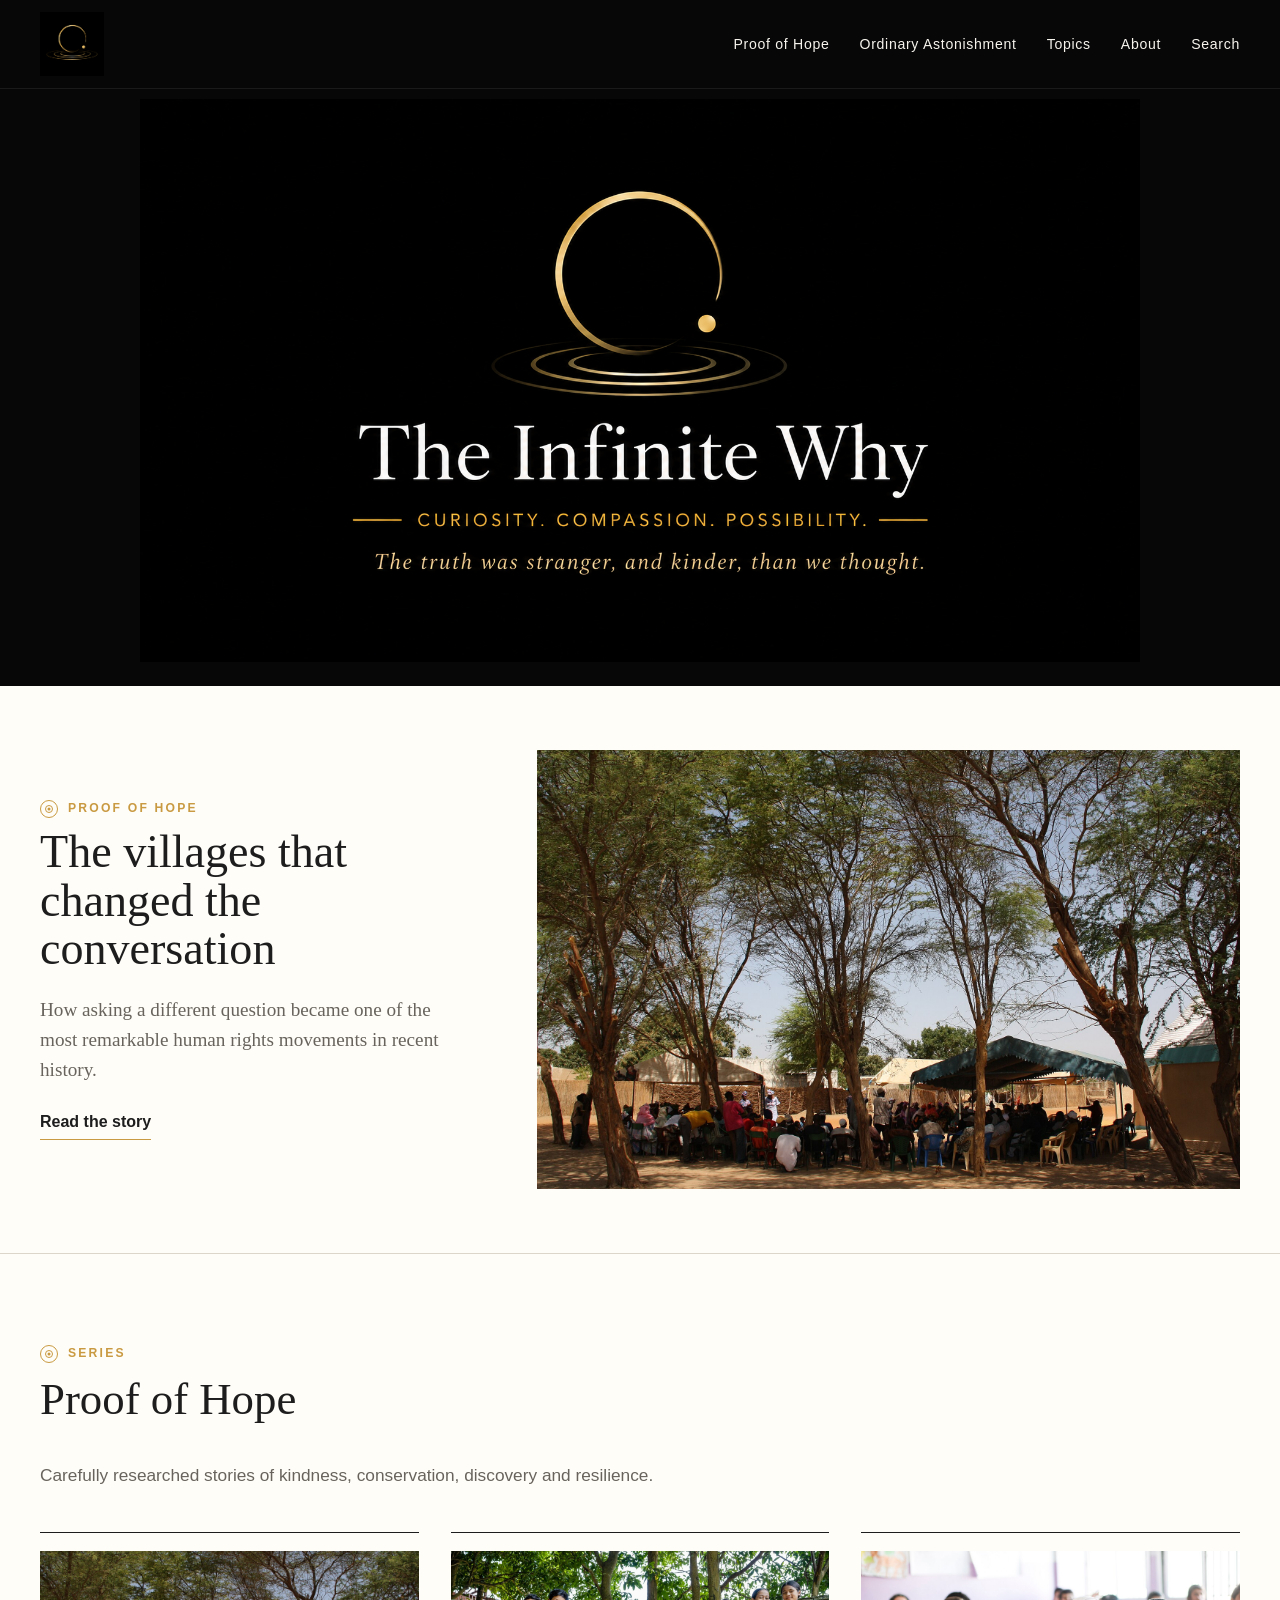
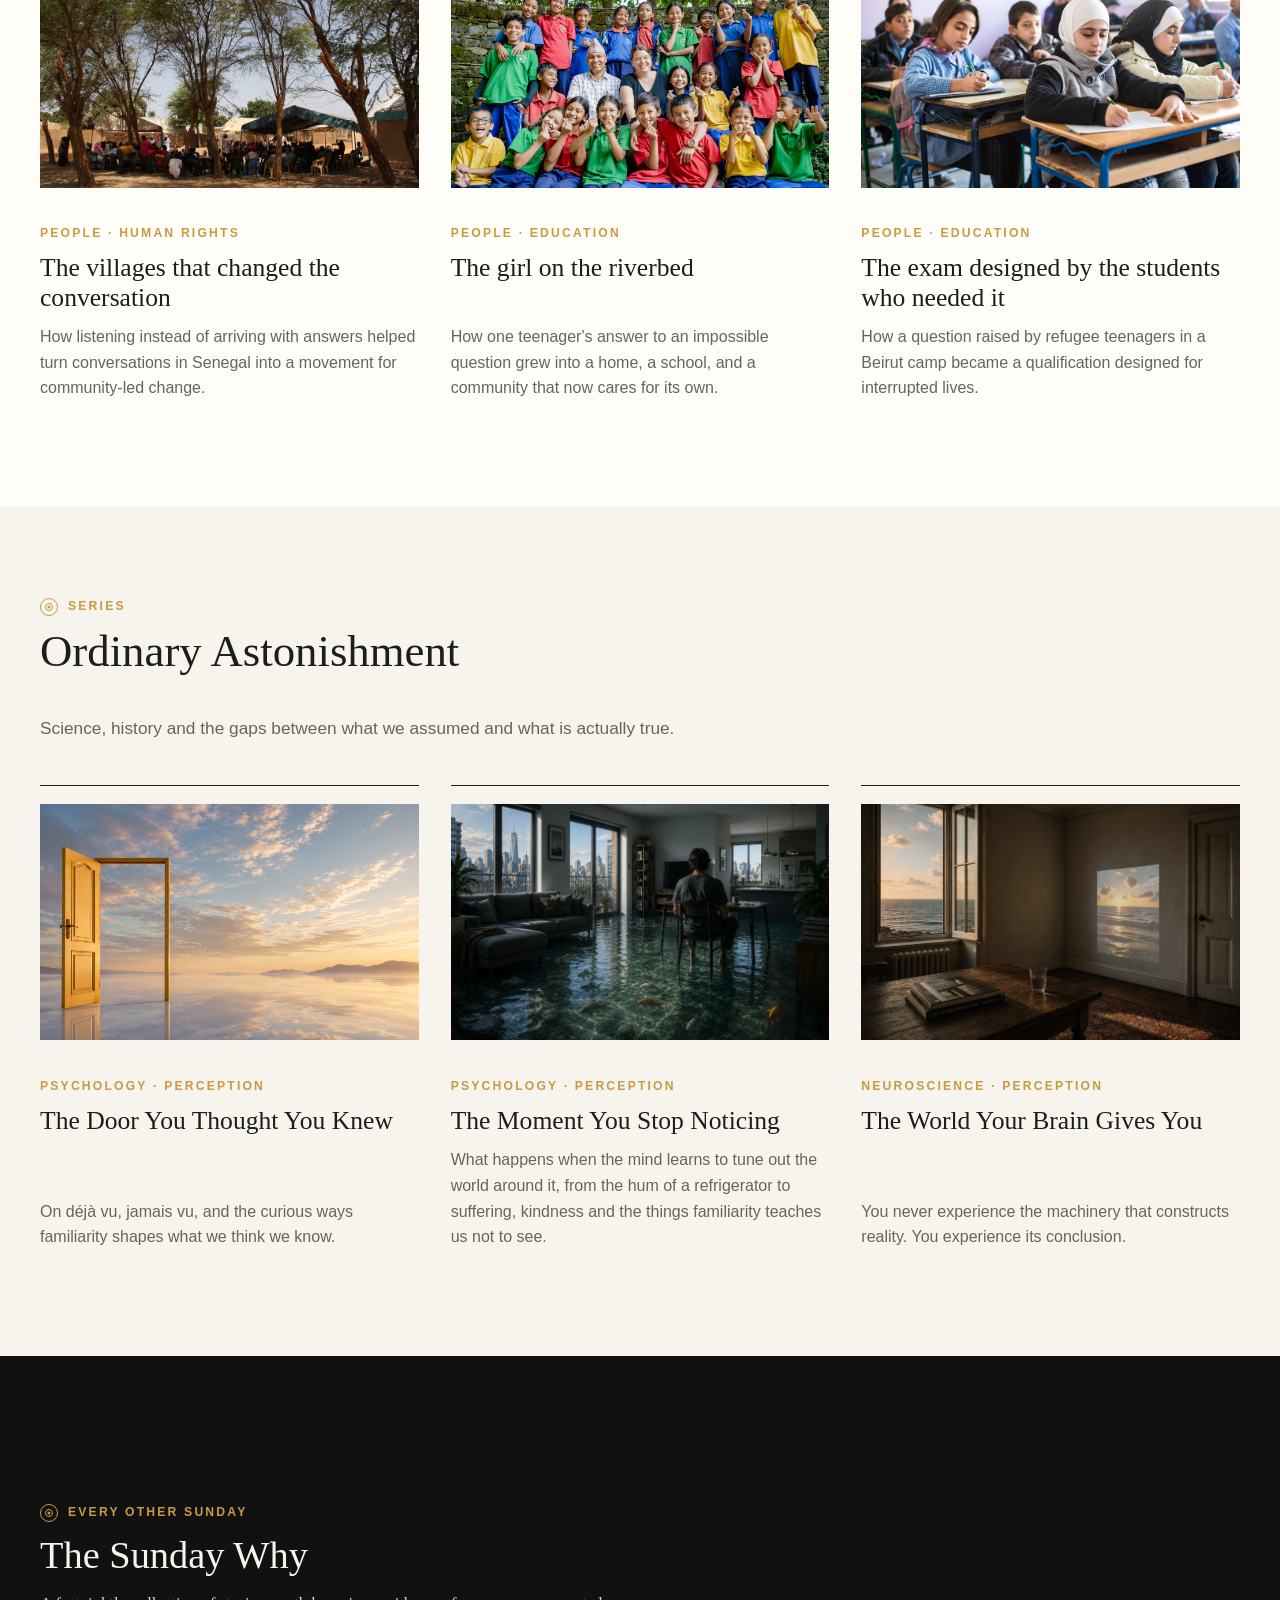
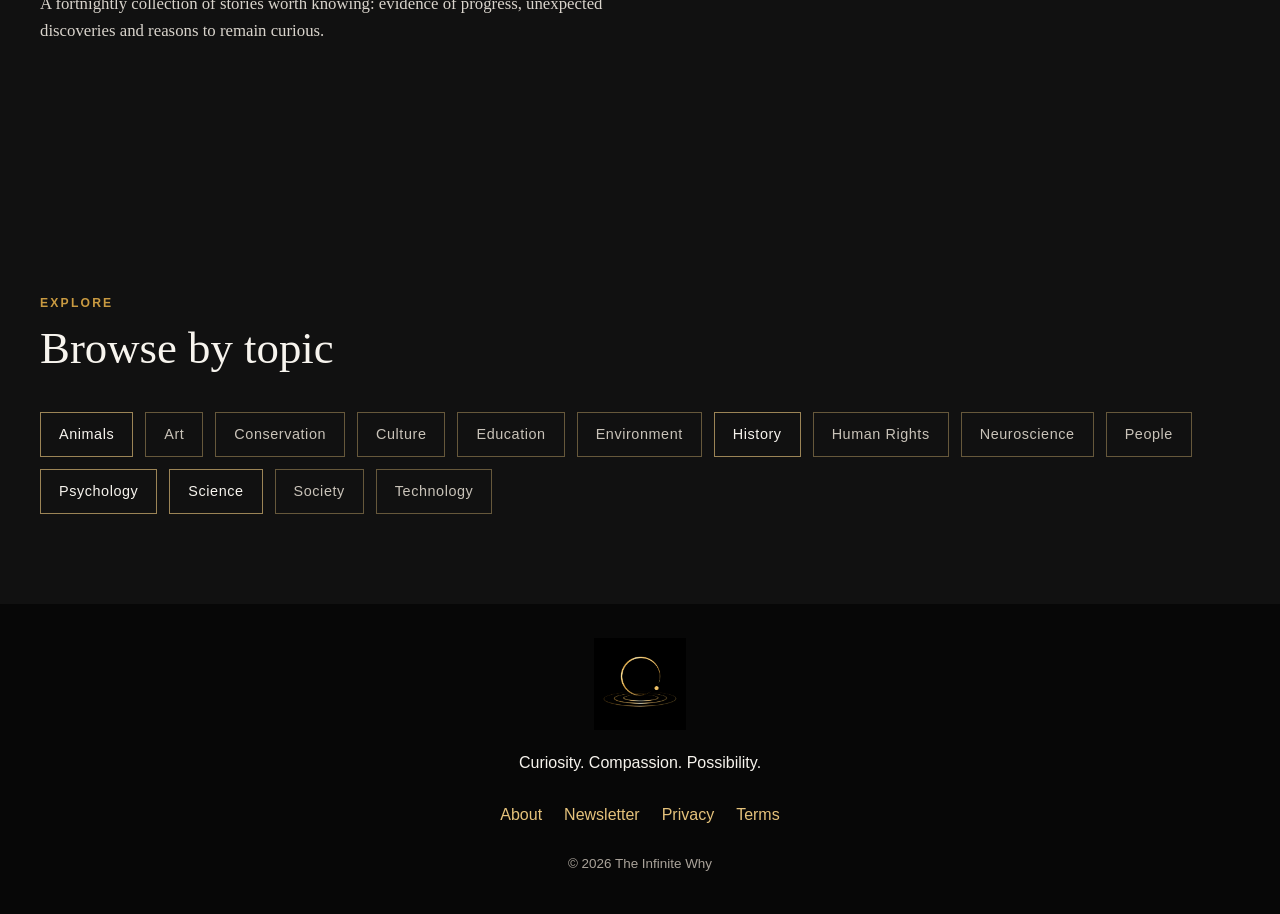
==== commit 23ef9bbb: "Update Door article and homepage" ====
--- a/index.html
+++ b/index.html
@@ -227,7 +227,114 @@
 
                 </div>
             </div>
+        </section><section
+            class="publication-section"
+            id="ordinary-astonishment"
+        >
+            <div class="section-inner">
+
+                <div class="section-heading-line">
+    <span class="why-mark" aria-hidden="true"></span>
+    <p class="section-label">Series</p>
+</div>
+
+<h2>Ordinary Astonishment</h2>
+
+                <p>
+                    Science, history and the gaps between what we assumed
+                    and what is actually true.
+                </p>
+
+                <div class="story-grid">
+
+                  <article class="story-card">
+
+    <a
+        class="story-image-link"
+        href="articles/ordinary-astonishment/the-door-you-thought-you-knew.html"
+    >
+        <img
+            class="story-image"
+            src="images/articles/ordinary-astonishment/the-door-you-thought-you-knew/door-you-thought-you-knew.png"
+            alt="An open door standing before a wide landscape and sky."
+        >
+    </a>
+
+    <p class="story-topic">Psychology · Perception</p>
+
+    <h3>
+        <a href="articles/ordinary-astonishment/the-door-you-thought-you-knew.html">
+            The Door You Thought You Knew
+        </a>
+    </h3>
+
+    <p>
+        On déjà vu, jamais vu, and the curious ways familiarity shapes
+        what we think we know.
+    </p>
+
+</article>
+
+                    <article class="story-card">
+
+                        <a
+                            class="story-image-link"
+                            href="articles/ordinary-astonishment/the-moment-you-stopped-noticing.html"
+                        >
+                            <img
+                                class="story-image"
+                                src="images/articles/ordinary-astonishment/the-moment-you-stopped-noticing/the-moment-you-stopped-noticing.png"
+                                alt="A modern apartment filled with shallow water and fish while a seated person continues with an ordinary day."
+                            >
+                        </a>
+
+                        <p class="story-topic">Psychology · Perception</p>
+
+                        <h3>
+                            <a href="articles/ordinary-astonishment/the-moment-you-stopped-noticing.html">
+                                The Moment You Stop Noticing
+                            </a>
+                        </h3>
+
+                        <p>
+                            What happens when the mind learns to tune out the world around it,
+                            from the hum of a refrigerator to suffering, kindness and the
+                            things familiarity teaches us not to see.
+                        </p>
+
+                    </article>
+                    <article class="story-card">
+
+                        <a
+                            class="story-image-link"
+                            href="articles/ordinary-astonishment/the-world-your-brain-gives-you.html"
+                        >
+                            <img
+                                class="story-image"
+                                src="images/articles/ordinary-astonishment/the-world-your-brain-gives-you/the-world-your-brain-gives-you.png"
+                                alt="An enclosed room transformed by an image of the sea projected across a wall."
+                            >
+                        </a>
+
+                        <p class="story-topic">Neuroscience · Perception</p>
+
+                        <h3>
+                            <a href="articles/ordinary-astonishment/the-world-your-brain-gives-you.html">
+                                The World Your Brain Gives You
+                            </a>
+                        </h3>
+
+                        <p>
+                            You never experience the machinery that constructs reality.
+                            You experience its conclusion.
+                        </p>
+
+                    </article>
+
+                </div>
+            </div>
         </section>
+
 <section class="newsletter-signup">
 
     <div class="section-inner newsletter-inner">
@@ -263,114 +370,7 @@
     </div>
 
 </section>
-        <section
-            class="publication-section"
-            id="ordinary-astonishment"
-        >
-            <div class="section-inner">
-
-                <div class="section-heading-line">
-    <span class="why-mark" aria-hidden="true"></span>
-    <p class="section-label">Series</p>
-</div>
-
-<h2>Ordinary Astonishment</h2>
-
-                <p>
-                    Science, history and the gaps between what we assumed
-                    and what is actually true.
-                </p>
-
-                <div class="story-grid">
-
-                  <article class="story-card">
-
-    <a
-        class="story-image-link"
-        href="articles/ordinary-astonishment/the-door-you-thought-you-knew.html"
-    >
-        <img
-            class="story-image"
-            src="images/articles/ordinary-astonishment/the-door-you-thought-you-knew/door-you-thought-you-knew.png"
-            alt="An open door standing before a wide landscape and sky."
-        >
-    </a>
-
-    <p class="story-topic">Psychology · Perception</p>
-
-    <h3>
-        <a href="articles/ordinary-astonishment/the-door-you-thought-you-knew.html">
-            The Door You Thought You Knew
-        </a>
-    </h3>
-
-    <p>
-        What déjà vu, jamais vu and the strange machinery of familiarity
-        reveal about the difference between knowing something and feeling
-        that we know it.
-    </p>
-
-</article>
-
-                    <article class="story-card">
-
-                        <a
-                            class="story-image-link"
-                            href="articles/ordinary-astonishment/the-moment-you-stopped-noticing.html"
-                        >
-                            <img
-                                class="story-image"
-                                src="images/articles/ordinary-astonishment/the-moment-you-stopped-noticing/the-moment-you-stopped-noticing.png"
-                                alt="A modern apartment filled with shallow water and fish while a seated person continues with an ordinary day."
-                            >
-                        </a>
-
-                        <p class="story-topic">Psychology · Perception</p>
-
-                        <h3>
-                            <a href="articles/ordinary-astonishment/the-moment-you-stopped-noticing.html">
-                                The Moment You Stop Noticing
-                            </a>
-                        </h3>
-
-                        <p>
-                            What happens when the mind learns to tune out the world around it,
-                            from the hum of a refrigerator to suffering, kindness and the
-                            things familiarity teaches us not to see.
-                        </p>
-
-                    </article>
-                    <article class="story-card">
-
-                        <a
-                            class="story-image-link"
-                            href="articles/ordinary-astonishment/the-world-your-brain-gives-you.html"
-                        >
-                            <img
-                                class="story-image"
-                                src="images/articles/ordinary-astonishment/the-world-your-brain-gives-you/the-world-your-brain-gives-you.png"
-                                alt="An enclosed room transformed by an image of the sea projected across a wall."
-                            >
-                        </a>
-
-                        <p class="story-topic">Neuroscience · Perception</p>
-
-                        <h3>
-                            <a href="articles/ordinary-astonishment/the-world-your-brain-gives-you.html">
-                                The World Your Brain Gives You
-                            </a>
-                        </h3>
-
-                        <p>
-                            You never experience the machinery that constructs reality.
-                            You experience its conclusion.
-                        </p>
-
-                    </article>
-
-                </div>
-            </div>
-        </section>
+
 
         <section class="topics-section" id="topics">
             <div class="section-inner">
